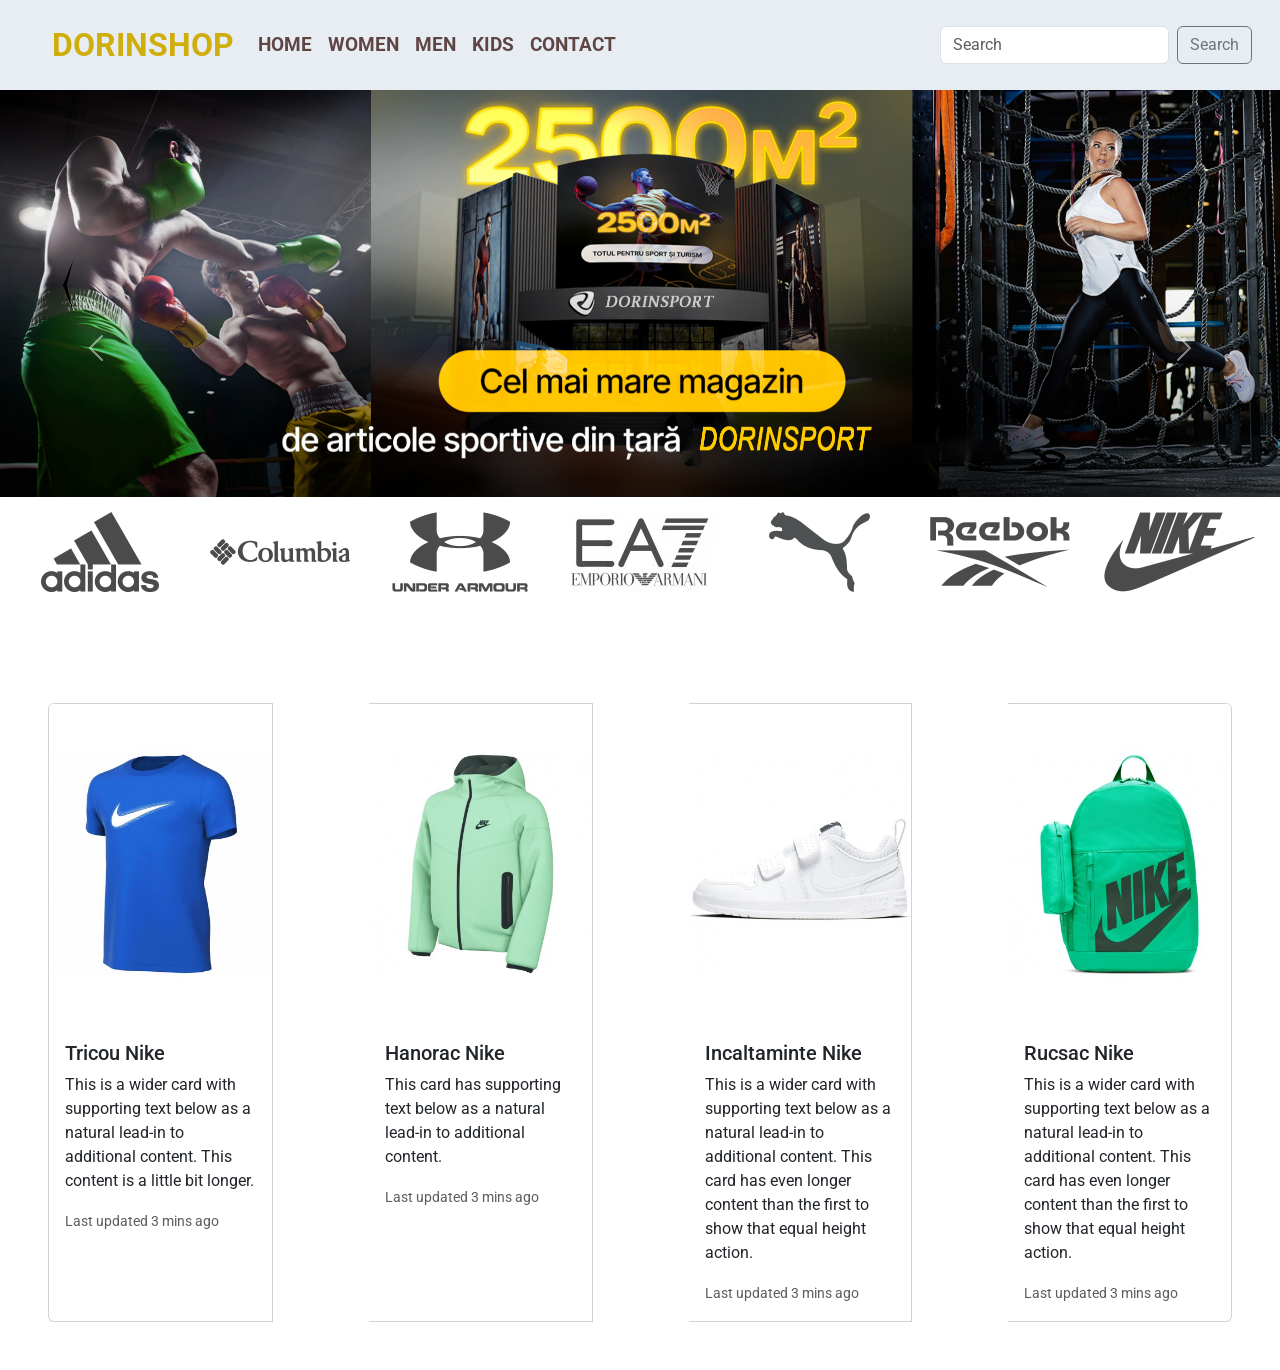
==== index.html @ 209cc2c8 "Adăugat site-ul meu" ====
<!DOCTYPE html>
<html lang="ro">
<head>
  <meta charset="UTF-8">
  <meta name="viewport" content="width=device-width, initial-scale=1.0">
  <title>SportShop</title>
  <link href="https://cdn.jsdelivr.net/npm/bootstrap@5.3.0-alpha1/dist/css/bootstrap.min.css" rel="stylesheet">
  <link href="https://fonts.googleapis.com/css2?family=Roboto:wght@400;500;700&display=swap" rel="stylesheet">
  <link rel="stylesheet" href="index.css">
</head>
<body>
  <header>

    <nav class="navbar navbar-expand-lg bg-body-tertiary bg-black p-3">
      <div class="container-fluid">
      
        <a class="navbar-brand ms-4" href="#">DORINSHOP</a>
        <button class="navbar-toggler" type="button" data-bs-toggle="collapse" data-bs-target="#navbarSupportedContent" aria-controls="navbarSupportedContent" aria-expanded="false" aria-label="Toggle navigation">
          <span class="navbar-toggler-icon"></span>
        </button>
        <div class="collapse navbar-collapse " id="navbarSupportedContent">
          <ul class="navbar-nav me-auto mb-2 mb-lg-0">
            <li class="nav-item">
              <a class="nav-link active" aria-current="page" href="#">HOME</a>
            </li>
            <li class="nav-item ">
              <a class="nav-link" href="#">WOMEN</a>
            </li>
            
            <li class="nav-item">
              <a class="nav-link" href="#">MEN</a>
            </li>
            <li class="nav-item">
              <a class="nav-link" href="#">KIDS</a>
            </li>
            <li class="nav-item ">
              <a class="nav-link" href="#">CONTACT</a>
            </li>
          </ul>
          <form class="d-flex" role="search">
            <input class="form-control me-2" type="search" placeholder="Search" aria-label="Search">
            <button class="btn btn-outline-secondary" type="submit">Search</button>
          </form>
        </div>
      </div>
    </nav>

  </header>

  <main>

    <div id="carouselExample" class="carousel slide">
      <div class="carousel-inner">
        <div class="carousel-item active">
          <img src="Mainphoto1.png" class="d-block w-100" alt="...">
          
        </div>
        <a href="#" class="btn btn-primary">CUMPARA</a>
        <div class="carousel-item">
          <img src="Mainphoto2.png" class="d-block w-100" alt="...">
        </div>
        <div class="carousel-item">
          <img src="Mainphoto3.png" class="d-block w-100" alt="...">
        </div>
      </div>
      <button class="carousel-control-prev" type="button" data-bs-target="#carouselExample" data-bs-slide="prev">
        <span class="carousel-control-prev-icon" aria-hidden="true"></span>
        <span class="visually-hidden">Previous</span>
      </button>
      <button class="carousel-control-next" type="button" data-bs-target="#carouselExample" data-bs-slide="next">
        <span class="carousel-control-next-icon" aria-hidden="true"></span>
        <span class="visually-hidden">Next</span>
      </button>

      <div class="brand-bar">
        <img src="IMGbrand/logo-adidas.png" alt="Adidas">
        <img src="IMGbrand/logo-columbia.png" alt="Columbia">
        <img src="IMGbrand/under armour-170x80.webp" alt="Under Armour">
        <img src="IMGbrand/logo-ea7.png" alt="EA7">
        <img src="IMGbrand/logo-puma.png" alt="PUMA">
        <img src="IMGbrand/logo-reebok.png" alt="Reebok">
        <img src="IMGbrand/logo-NIKE.png" alt="NIKE">
    </div>
    </div>

  </main>
  
  <section>

    <div class="card-group mt-5">
      <div class="card  m-5">
        <img src="CardPhoto/Photo1.jpg" class="card-img-top" alt="...">
        <div class="card-body">
          <h5 class="card-title">Tricou Nike</h5>
          <p class="card-text">This is a wider card with supporting text below as a natural lead-in to additional content. This content is a little bit longer.</p>
          <p class="card-text"><small class="text-body-secondary">Last updated 3 mins ago</small></p>
        </div>
      </div>
      <div class="card m-5">
        <img src="CardPhoto/photo2.jpg" class="card-img-top" alt="...">
        <div class="card-body">
          <h5 class="card-title">Hanorac Nike</h5>
          <p class="card-text">This card has supporting text below as a natural lead-in to additional content.</p>
          <p class="card-text"><small class="text-body-secondary">Last updated 3 mins ago</small></p>
        </div>
      </div>
      <div class="card m-5">
        <img src="CardPhoto/photo3.jpg" class="card-img-top" alt="...">
        <div class="card-body">
          <h5 class="card-title">Incaltaminte Nike</h5>
          <p class="card-text">This is a wider card with supporting text below as a natural lead-in to additional content. This card has even longer content than the first to show that equal height action.</p>
          <p class="card-text"><small class="text-body-secondary">Last updated 3 mins ago</small></p>
        </div>
      </div>
      <div class="card m-5">
        <img src="CardPhoto/photo4.jpg" class="card-img-top" alt="...">
        <div class="card-body">
          <h5 class="card-title">Rucsac Nike</h5>
          <p class="card-text">This is a wider card with supporting text below as a natural lead-in to additional content. This card has even longer content than the first to show that equal height action.</p>
          <p class="card-text"><small class="text-body-secondary">Last updated 3 mins ago</small></p>
        </div>
      </div>
    </div>

  </section>

  <footer>

  </footer>

  <script src="https://cdn.jsdelivr.net/npm/bootstrap@5.3.0-alpha1/dist/js/bootstrap.bundle.min.js"></script>
</body>
</html>
---- index.css ----
body {
    font-family: 'Roboto';
   
}

.bg-black {
    background-color: #e8edf3 !important;
    
    
}

.navbar-brand {
    color: #cfae0c !important; 
    font-size: xx-large;
    font-weight: bolder;
}

.nav-link {
    color: rgb(96, 69, 69) !important;
    font-weight: bolder;
    font-size: larger;
}

.nav-link:hover {
    color: #00bfff !important;
}
.brand-bar {
    display: flex;
    align-items: center;
    justify-content: space-around;
    background-color: #fff;
    padding: 15px 10px;
    width: 100%;
    
}

.brand-bar img {
    max-width: 200px; 
    opacity: 0.7; 
}


.brand-bar img:hover {
    opacity: 1; 
}
@media (max-width: 768px) {
    .brand-bar {
      width: 100%;
      padding: 5px; /* Reducem padding-ul pentru ecranele mici */
      text-align: center; /* Centram textul pe telefoane */
    }
    .brand-bar img {
        max-width: 60px; 
        opacity: 0.7; 
    }
  }
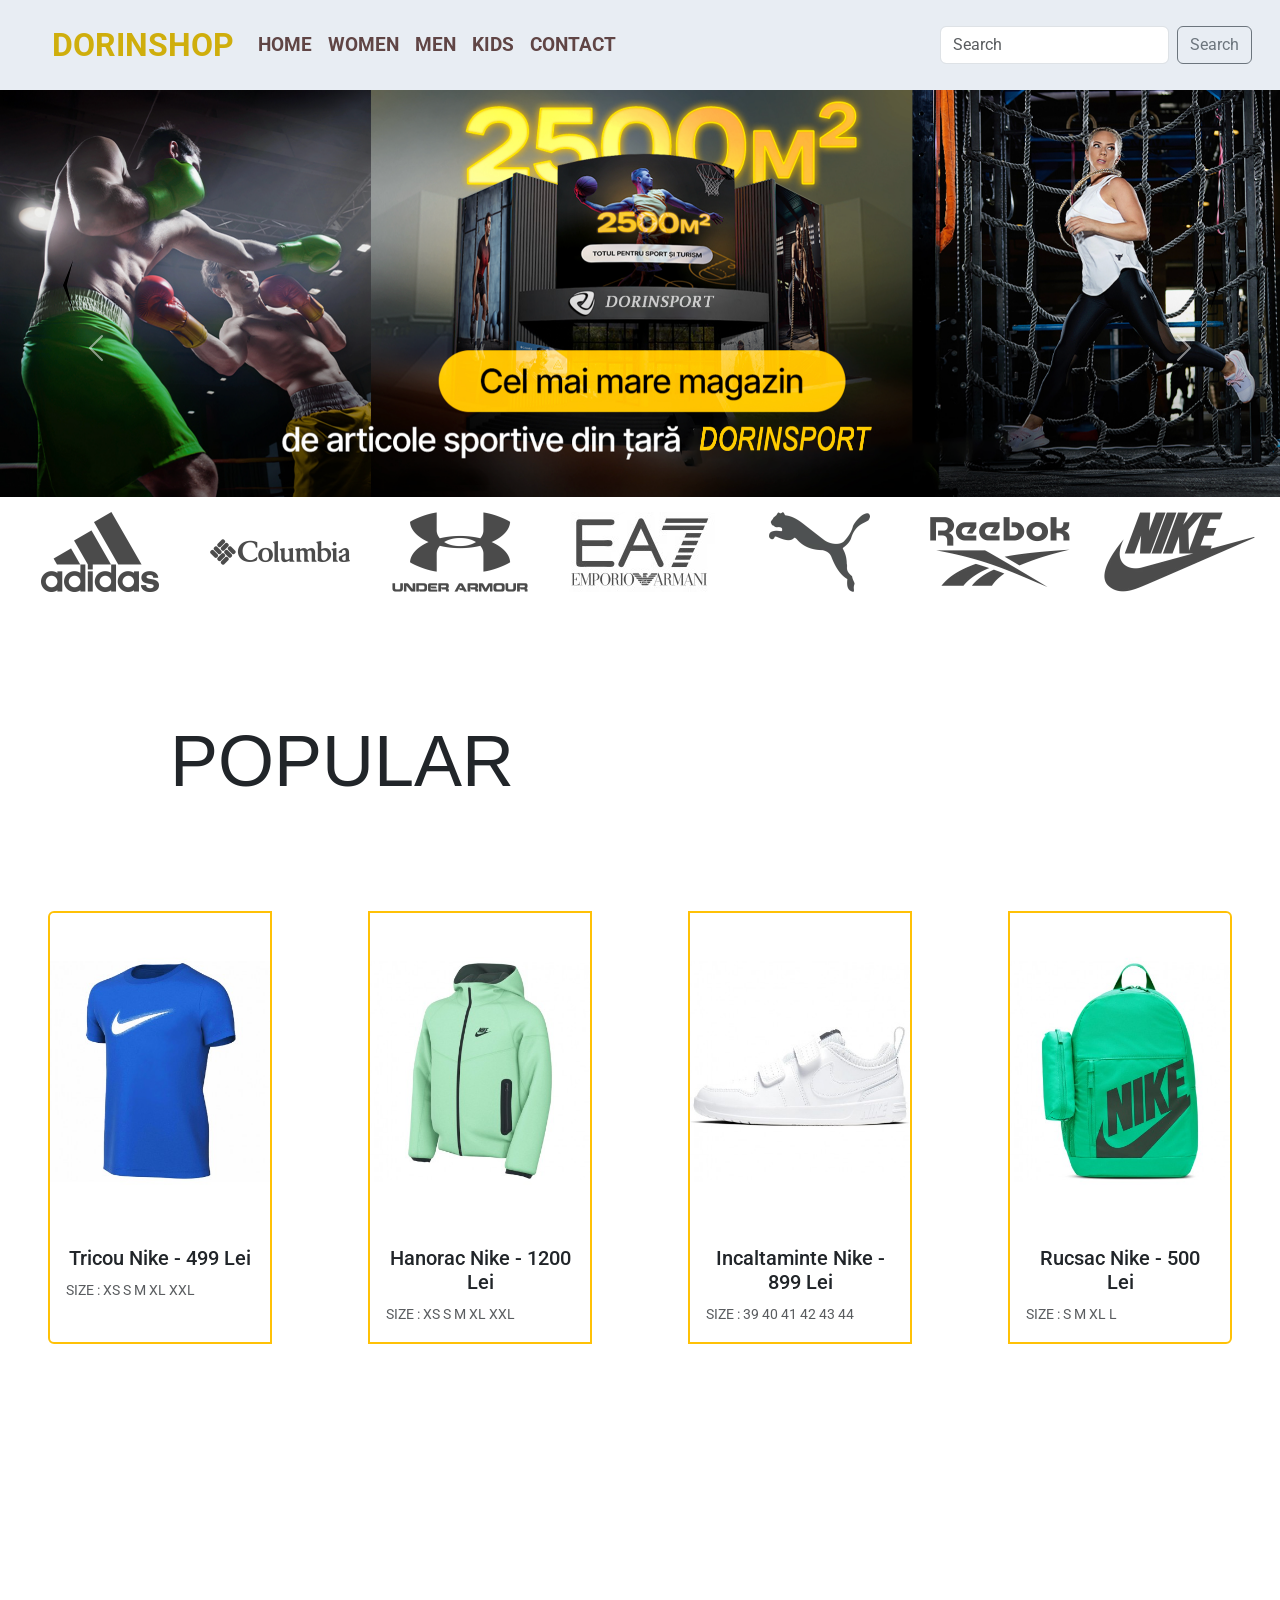
==== commit d0b54a54: "SectionChange" ====
--- a/index.html
+++ b/index.html
@@ -86,38 +86,34 @@
   </main>
   
   <section>
-
-    <div class="card-group mt-5">
-      <div class="card  m-5">
+ <p class="popular">POPULAR</p>
+    <div class="card-group  mt-5">
+      <div class="card border border-warning border border-2  m-5">
         <img src="CardPhoto/Photo1.jpg" class="card-img-top" alt="...">
         <div class="card-body">
-          <h5 class="card-title">Tricou Nike</h5>
-          <p class="card-text">This is a wider card with supporting text below as a natural lead-in to additional content. This content is a little bit longer.</p>
-          <p class="card-text"><small class="text-body-secondary">Last updated 3 mins ago</small></p>
+          <h5 class="card-title text-center">Tricou Nike - 499 Lei</h5>
+          <p class="card-text "><small class="text-body-secondary"> SIZE : XS S M XL  XXL </small></p>
         </div>
       </div>
-      <div class="card m-5">
+      <div class="card border border-warning border border-2  m-5">
         <img src="CardPhoto/photo2.jpg" class="card-img-top" alt="...">
         <div class="card-body">
-          <h5 class="card-title">Hanorac Nike</h5>
-          <p class="card-text">This card has supporting text below as a natural lead-in to additional content.</p>
-          <p class="card-text"><small class="text-body-secondary">Last updated 3 mins ago</small></p>
+          <h5 class="card-title text-center ">Hanorac Nike - 1200 Lei</h5>
+          <p class="card-text"><small class="text-body-secondary">SIZE : XS S M XL  XXL</small></p>
         </div>
       </div>
-      <div class="card m-5">
+      <div class="card border border-warning border border-2 m-5">
         <img src="CardPhoto/photo3.jpg" class="card-img-top" alt="...">
         <div class="card-body">
-          <h5 class="card-title">Incaltaminte Nike</h5>
-          <p class="card-text">This is a wider card with supporting text below as a natural lead-in to additional content. This card has even longer content than the first to show that equal height action.</p>
-          <p class="card-text"><small class="text-body-secondary">Last updated 3 mins ago</small></p>
+          <h5 class="card-title text-center">Incaltaminte Nike - 899 Lei</h5>
+          <p class="card-text"><small class="text-body-secondary">SIZE : 39 40 41 42 43 44</small></p>
         </div>
       </div>
-      <div class="card m-5">
+      <div class="card border border-warning border border-2 m-5">
         <img src="CardPhoto/photo4.jpg" class="card-img-top" alt="...">
         <div class="card-body">
-          <h5 class="card-title">Rucsac Nike</h5>
-          <p class="card-text">This is a wider card with supporting text below as a natural lead-in to additional content. This card has even longer content than the first to show that equal height action.</p>
-          <p class="card-text"><small class="text-body-secondary">Last updated 3 mins ago</small></p>
+          <h5 class="card-title text-center">Rucsac Nike - 500 Lei</h5>
+          <p class="card-text"><small class="text-body-secondary">SIZE :  S M XL  L</small></p>
         </div>
       </div>
     </div>
--- a/index.css
+++ b/index.css
@@ -1,6 +1,7 @@
 body {
     font-family: 'Roboto';
-   
+    height: 300vh; 
+    overflow-y: scroll;
 }
 
 .bg-black {
@@ -53,4 +54,14 @@
         max-width: 60px; 
         opacity: 0.7; 
     }
-  }
+    .card-group{
+        display: flex;
+        flex-direction: column;
+    }
+}
+.popular{
+    font-size: 72px;
+    font-family: 'Gill Sans', 'Gill Sans MT', Calibri, 'Trebuchet MS', sans-serif;
+    margin-left: 170px;
+    margin-top: 100px;
+  }
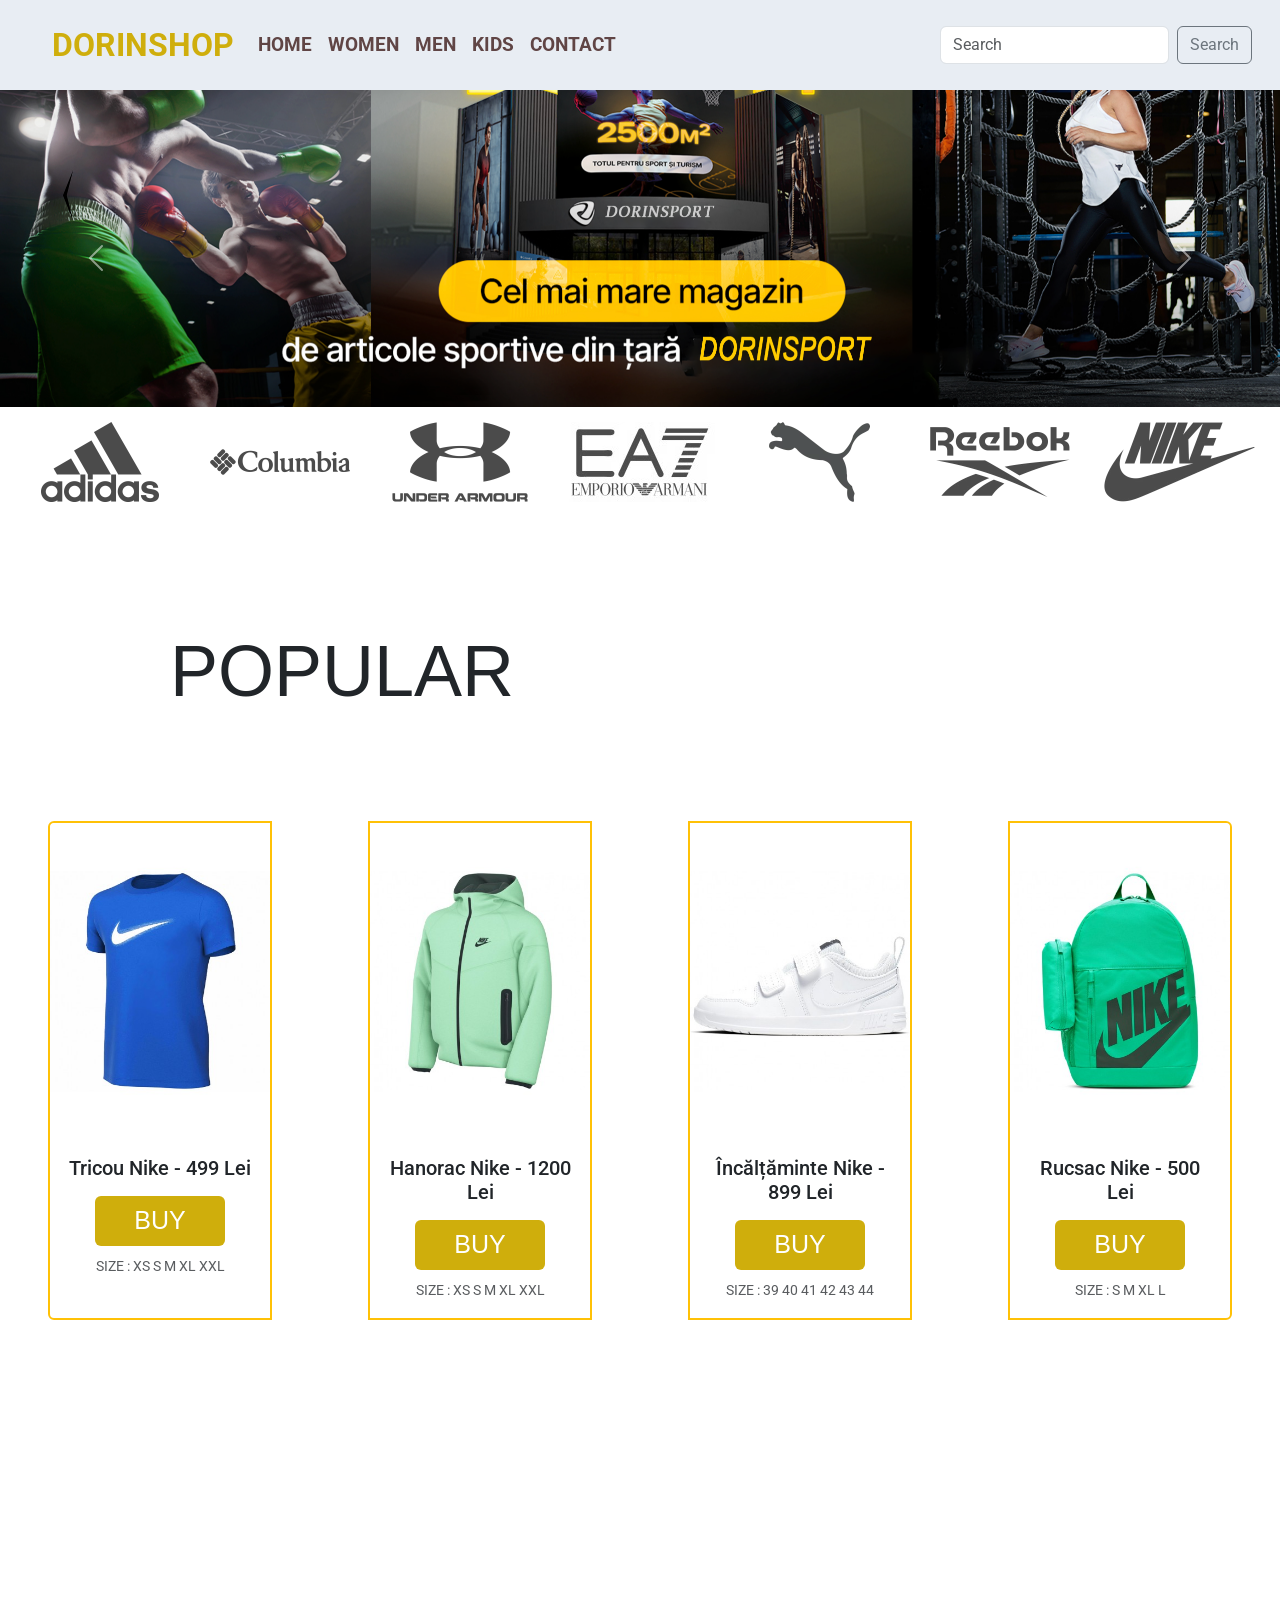
==== commit 752c4bbe: "popupUpdate" ====
--- a/index.html
+++ b/index.html
@@ -3,7 +3,7 @@
 <head>
   <meta charset="UTF-8">
   <meta name="viewport" content="width=device-width, initial-scale=1.0">
-  <title>SportShop</title>
+  <title>DORINSHOP</title>
   <link href="https://cdn.jsdelivr.net/npm/bootstrap@5.3.0-alpha1/dist/css/bootstrap.min.css" rel="stylesheet">
   <link href="https://fonts.googleapis.com/css2?family=Roboto:wght@400;500;700&display=swap" rel="stylesheet">
   <link rel="stylesheet" href="index.css">
@@ -11,7 +11,7 @@
 <body>
   <header>
 
-    <nav class="navbar navbar-expand-lg bg-body-tertiary bg-black p-3">
+    <nav class="navbar navbar-expand-lg bg-body-tertiary bg-black position-fixed w-100 z-2 p-3">
       <div class="container-fluid">
       
         <a class="navbar-brand ms-4" href="#">DORINSHOP</a>
@@ -49,8 +49,8 @@
 
   <main>
 
-    <div id="carouselExample" class="carousel slide">
-      <div class="carousel-inner">
+    <div id="carouselExample" class="carousel slide mt ">
+      <div class="carousel-inner  ">
         <div class="carousel-item active">
           <img src="Mainphoto1.png" class="d-block w-100" alt="...">
           
@@ -63,7 +63,7 @@
           <img src="Mainphoto3.png" class="d-block w-100" alt="...">
         </div>
       </div>
-      <button class="carousel-control-prev" type="button" data-bs-target="#carouselExample" data-bs-slide="prev">
+      <button class="carousel-control-prev z-1" type="button" data-bs-target="#carouselExample" data-bs-slide="prev">
         <span class="carousel-control-prev-icon" aria-hidden="true"></span>
         <span class="visually-hidden">Previous</span>
       </button>
@@ -86,44 +86,50 @@
   </main>
   
   <section>
- <p class="popular">POPULAR</p>
-    <div class="card-group  mt-5">
-      <div class="card border border-warning border border-2  m-5">
+    <p class="popular">POPULAR</p>
+    <div class="card-group mt-5">
+      <div class="card border border-warning border-2 m-5">
         <img src="CardPhoto/Photo1.jpg" class="card-img-top" alt="...">
-        <div class="card-body">
-          <h5 class="card-title text-center">Tricou Nike - 499 Lei</h5>
-          <p class="card-text "><small class="text-body-secondary"> SIZE : XS S M XL  XXL </small></p>
+        <div class="card-body text-center">
+          <h5 class="card-title">Tricou Nike - 499 Lei</h5>
+          <button type="button" class="btn btn-warning my-2">BUY</button>
+          <p class="card-text"><small class="text-body-secondary">SIZE : XS S M XL XXL</small></p>
         </div>
       </div>
-      <div class="card border border-warning border border-2  m-5">
+      <div class="card border border-warning border-2 m-5">
         <img src="CardPhoto/photo2.jpg" class="card-img-top" alt="...">
-        <div class="card-body">
-          <h5 class="card-title text-center ">Hanorac Nike - 1200 Lei</h5>
-          <p class="card-text"><small class="text-body-secondary">SIZE : XS S M XL  XXL</small></p>
+        <div class="card-body text-center">
+          <h5 class="card-title">Hanorac Nike - 1200 Lei</h5>
+          <button type="button" class="btn btn-warning my-2">BUY</button>
+          <p class="card-text"><small class="text-body-secondary">SIZE : XS S M XL XXL</small></p>
         </div>
       </div>
-      <div class="card border border-warning border border-2 m-5">
+      <div class="card border border-warning border-2 m-5">
         <img src="CardPhoto/photo3.jpg" class="card-img-top" alt="...">
-        <div class="card-body">
-          <h5 class="card-title text-center">Incaltaminte Nike - 899 Lei</h5>
+        <div class="card-body text-center">
+          <h5 class="card-title">Încălțăminte Nike - 899 Lei</h5>
+          <button type="button" class="btn btn-warning my-2">BUY</button>
           <p class="card-text"><small class="text-body-secondary">SIZE : 39 40 41 42 43 44</small></p>
         </div>
       </div>
-      <div class="card border border-warning border border-2 m-5">
+      <div class="card border border-warning border-2 m-5">
         <img src="CardPhoto/photo4.jpg" class="card-img-top" alt="...">
-        <div class="card-body">
-          <h5 class="card-title text-center">Rucsac Nike - 500 Lei</h5>
-          <p class="card-text"><small class="text-body-secondary">SIZE :  S M XL  L</small></p>
+        <div class="card-body text-center">
+          <h5 class="card-title">Rucsac Nike - 500 Lei</h5>
+          <button type="button" class="btn btn-warning my-2">BUY</button>
+          <p class="card-text"><small class="text-body-secondary">SIZE : S M XL L</small></p>
         </div>
       </div>
     </div>
+    <div class="popup"></div>
+    <div class="overlay"></div>
 
   </section>
 
   <footer>
 
   </footer>
-
+  <script src="index.js"></script>
   <script src="https://cdn.jsdelivr.net/npm/bootstrap@5.3.0-alpha1/dist/js/bootstrap.bundle.min.js"></script>
 </body>
 </html>
--- a/index.css
+++ b/index.css
@@ -47,8 +47,8 @@
 @media (max-width: 768px) {
     .brand-bar {
       width: 100%;
-      padding: 5px; /* Reducem padding-ul pentru ecranele mici */
-      text-align: center; /* Centram textul pe telefoane */
+      padding: 5px; 
+      text-align: center; 
     }
     .brand-bar img {
         max-width: 60px; 
@@ -64,4 +64,41 @@
     font-family: 'Gill Sans', 'Gill Sans MT', Calibri, 'Trebuchet MS', sans-serif;
     margin-left: 170px;
     margin-top: 100px;
+  }
+.btn-warning{
+    border: #7f6d12;
+    background-color: #cfae0c;
+    color: #fff;
+    width: 130px;
+    height: 50px;
+    font-size: 25px;
+    font-family: 'Gill Sans', 'Gill Sans MT', Calibri, 'Trebuchet MS', sans-serif;
+  }
+  .popup{
+    position: fixed;
+    width: 500px;
+    height: 500px;
+    background-color: #ffffff;
+    left: calc(50% - 260px);
+    top: calc(50% - 200px);
+    z-index: 10;
+    display: none;
+  }
+  .overlay{
+    position: fixed;
+    background-color: rgba(0, 0, 0, 0.85);
+    width: 100%;
+    height: 100%;
+    left: 0;
+    right: 0;
+    top: 0;
+    bottom: 0;
+    z-index: 9;
+    display: none;
+  }
+  .popup.active{
+    display: block;
+  }
+.popup.active + .overlay{
+    display: block;
   }
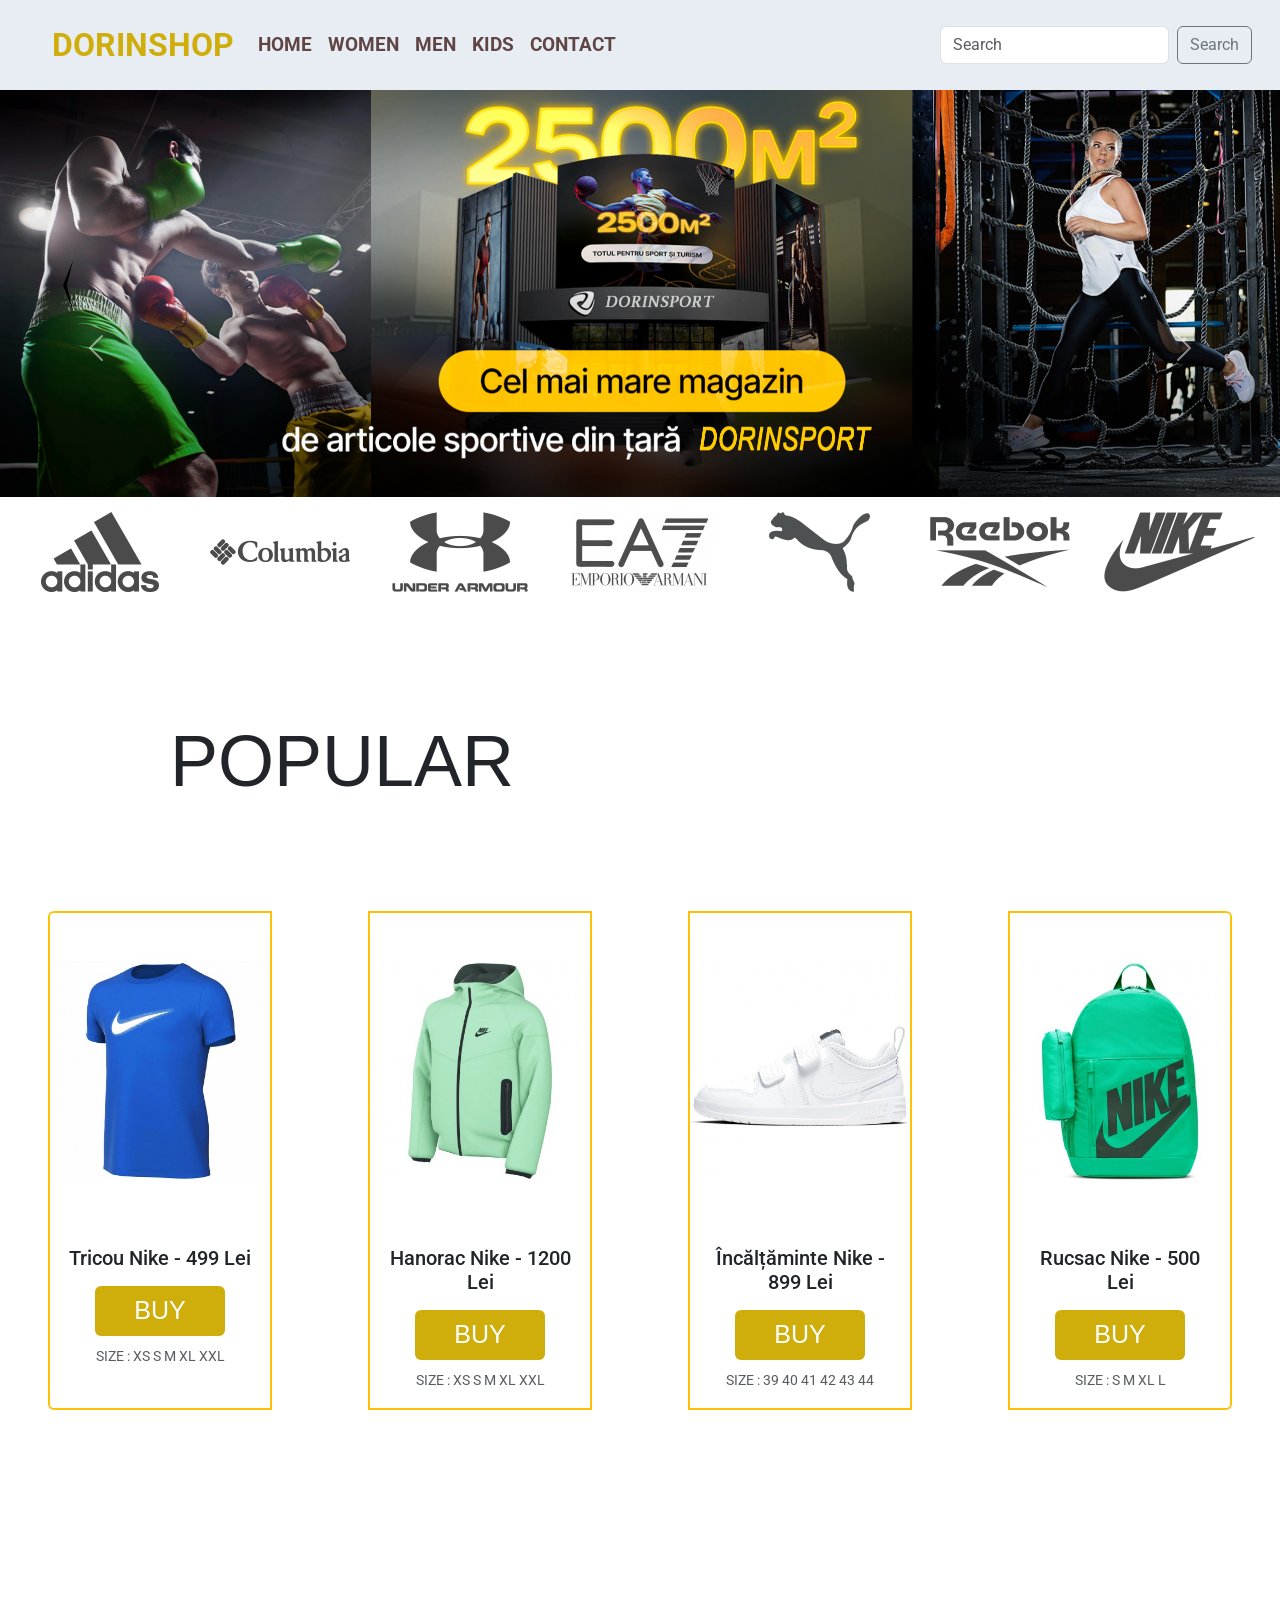
==== commit 9030b9c0: "navproblem" ====
--- a/index.html
+++ b/index.html
@@ -11,7 +11,7 @@
 <body>
   <header>
 
-    <nav class="navbar navbar-expand-lg bg-body-tertiary bg-black position-fixed w-100 z-2 p-3">
+    <nav class="navbar navbar-expand-lg bg-body-tertiary bg-black  w-100 z-2 p-3">
       <div class="container-fluid">
       
         <a class="navbar-brand ms-4" href="#">DORINSHOP</a>
@@ -88,7 +88,7 @@
   <section>
     <p class="popular">POPULAR</p>
     <div class="card-group mt-5">
-      <div class="card border border-warning border-2 m-5">
+      <div class=" card border border-warning border-2 m-5">
         <img src="CardPhoto/Photo1.jpg" class="card-img-top" alt="...">
         <div class="card-body text-center">
           <h5 class="card-title">Tricou Nike - 499 Lei</h5>
@@ -121,7 +121,18 @@
         </div>
       </div>
     </div>
-    <div class="popup"></div>
+    <div class="popup">
+      <h1>YOUR CART</h1>
+      <section class="cartitem1">
+
+      </section>
+      <section class="cartitem2">
+
+      </section>
+      <section class="cartitem3">
+
+      </section>
+    </div>
     <div class="overlay"></div>
 
   </section>
--- a/index.css
+++ b/index.css
@@ -58,7 +58,15 @@
         display: flex;
         flex-direction: column;
     }
-}
+    .popular{
+        font-size: 50px;
+        margin-left: 0px;
+        margin-top: 50px;
+      }
+    }
+
+
+
 .popular{
     font-size: 72px;
     font-family: 'Gill Sans', 'Gill Sans MT', Calibri, 'Trebuchet MS', sans-serif;
@@ -76,13 +84,18 @@
   }
   .popup{
     position: fixed;
-    width: 500px;
-    height: 500px;
+    width: 50%;
+    height: 70%;
     background-color: #ffffff;
-    left: calc(50% - 260px);
-    top: calc(50% - 200px);
+    left: calc(50% - 23%);
+    top: calc(50% - 30%);
     z-index: 10;
     display: none;
+    
+  }
+  .popup h1{
+    text-align: center;
+    margin-top: 1em;
   }
   .overlay{
     position: fixed;
@@ -101,4 +114,27 @@
   }
 .popup.active + .overlay{
     display: block;
-  }+  }
+.cartitem1{
+    display: flex;
+    margin-left: 30px;
+    border: solid black;
+    width: 80%;
+    height: 150px;
+}
+.cartitem2{
+    display: flex;
+    margin-left: 30px;
+    border: solid black;
+    width: 80%;
+    height: 20%;
+    margin-top: 10px;
+}
+.cartitem3{
+    display: flex;
+    margin-left: 30px;
+    border: solid black;
+    width: 80%;
+    height: 150px;
+    margin-top: 10px;
+}
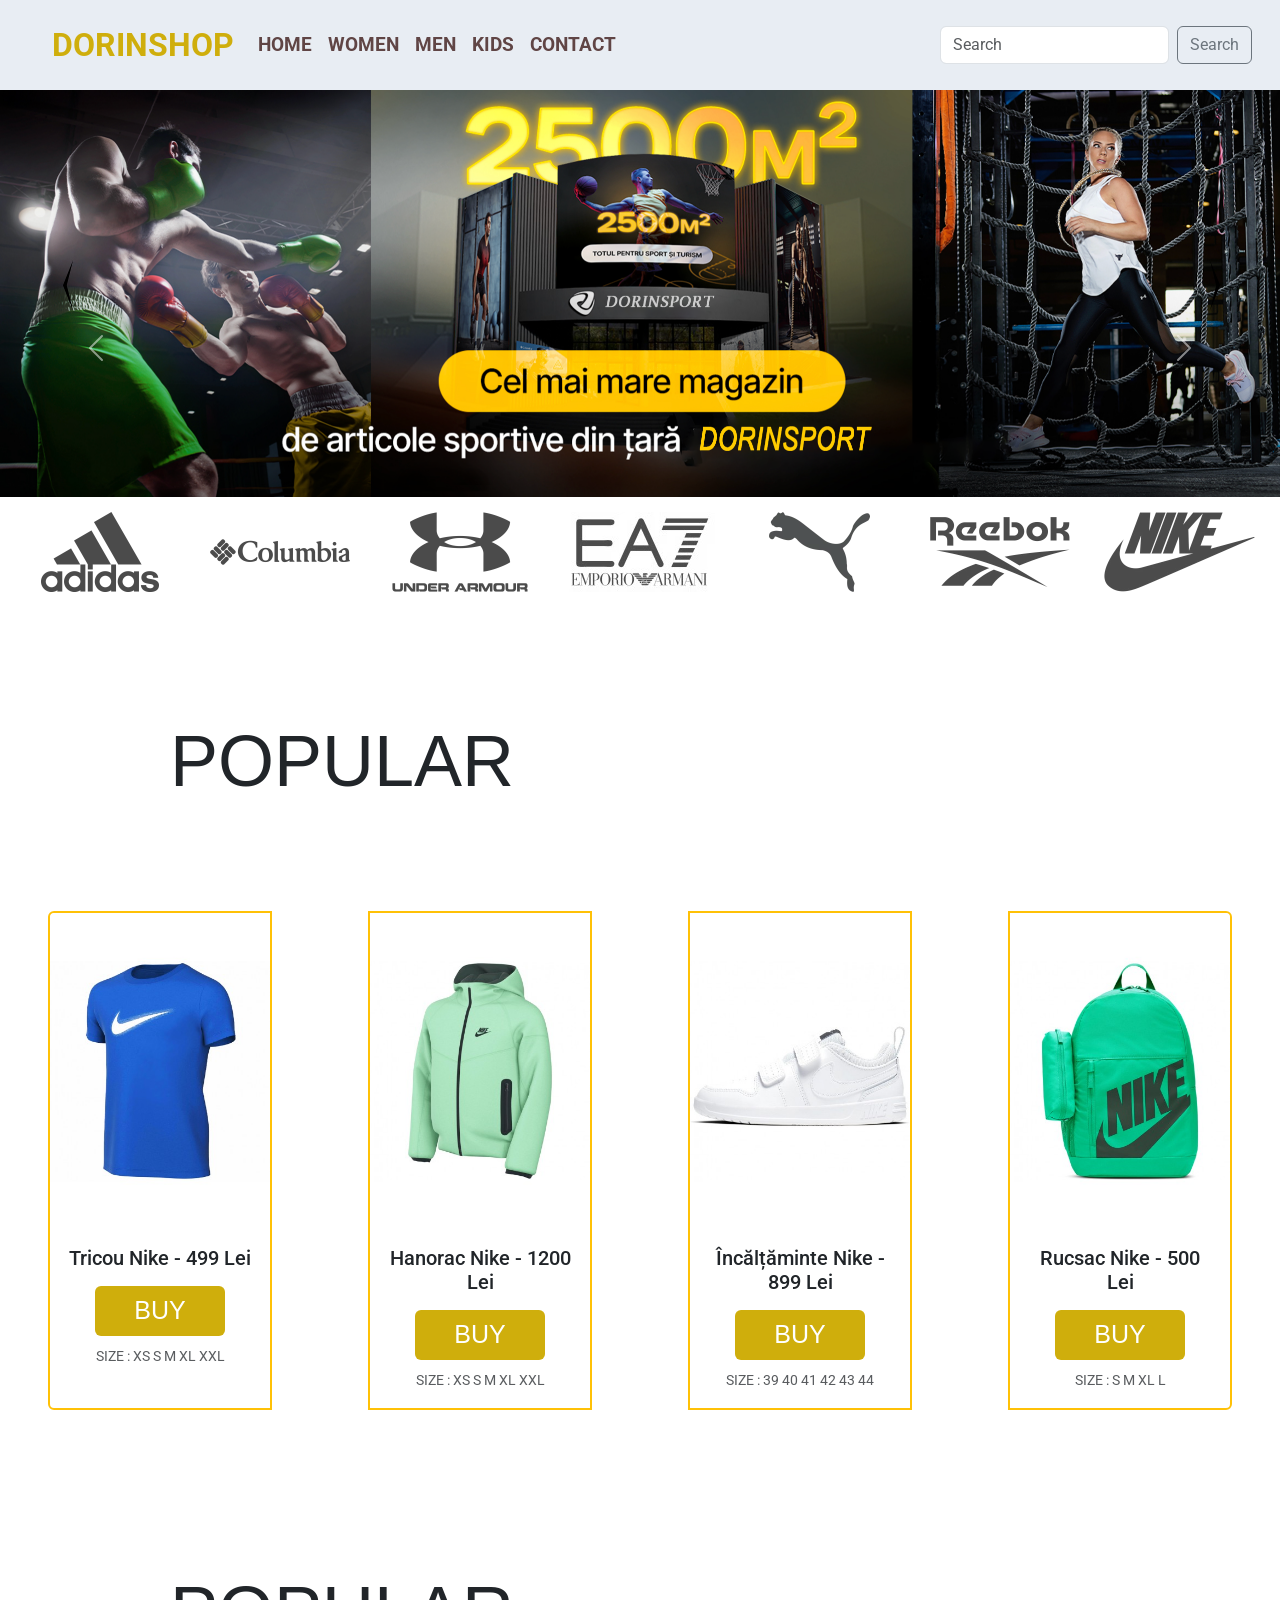
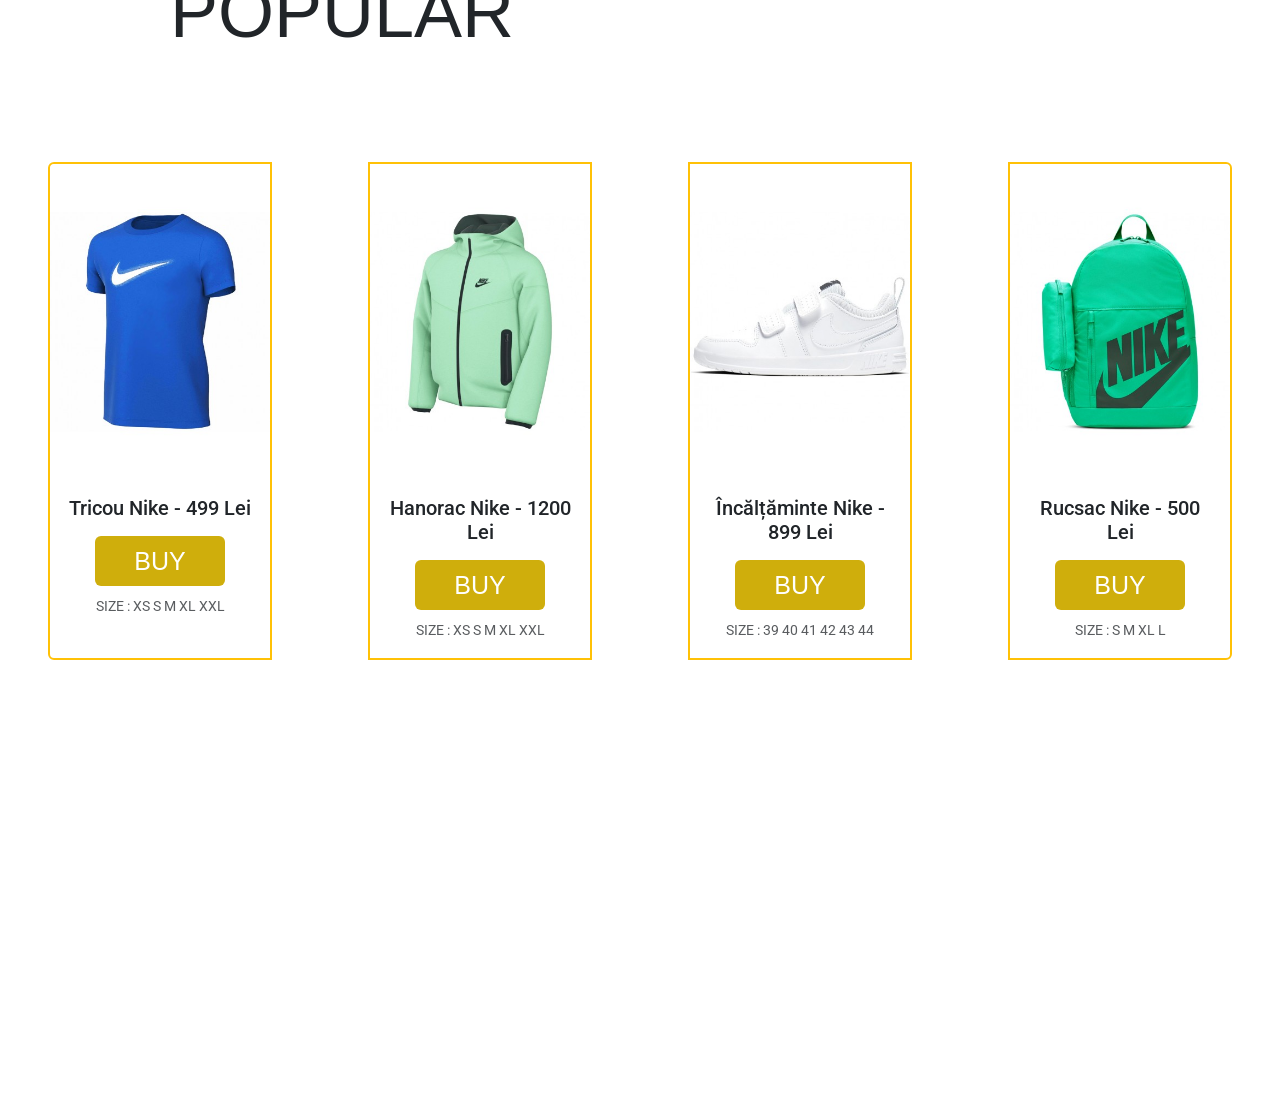
==== commit d60722c0: "newItem" ====
--- a/index.html
+++ b/index.html
@@ -121,6 +121,41 @@
         </div>
       </div>
     </div>
+    <p class="popular">POPULAR</p>
+    <div class="card-group mt-5">
+      <div class=" card border border-warning border-2 m-5">
+        <img src="CardPhoto/Photo1.jpg" class="card-img-top" alt="...">
+        <div class="card-body text-center">
+          <h5 class="card-title">Tricou Nike - 499 Lei</h5>
+          <button type="button" class="btn btn-warning my-2">BUY</button>
+          <p class="card-text"><small class="text-body-secondary">SIZE : XS S M XL XXL</small></p>
+        </div>
+      </div>
+      <div class="card border border-warning border-2 m-5">
+        <img src="CardPhoto/photo2.jpg" class="card-img-top" alt="...">
+        <div class="card-body text-center">
+          <h5 class="card-title">Hanorac Nike - 1200 Lei</h5>
+          <button type="button" class="btn btn-warning my-2">BUY</button>
+          <p class="card-text"><small class="text-body-secondary">SIZE : XS S M XL XXL</small></p>
+        </div>
+      </div>
+      <div class="card border border-warning border-2 m-5">
+        <img src="CardPhoto/photo3.jpg" class="card-img-top" alt="...">
+        <div class="card-body text-center">
+          <h5 class="card-title">Încălțăminte Nike - 899 Lei</h5>
+          <button type="button" class="btn btn-warning my-2">BUY</button>
+          <p class="card-text"><small class="text-body-secondary">SIZE : 39 40 41 42 43 44</small></p>
+        </div>
+      </div>
+      <div class="card border border-warning border-2 m-5">
+        <img src="CardPhoto/photo4.jpg" class="card-img-top" alt="...">
+        <div class="card-body text-center">
+          <h5 class="card-title">Rucsac Nike - 500 Lei</h5>
+          <button type="button" class="btn btn-warning my-2">BUY</button>
+          <p class="card-text"><small class="text-body-secondary">SIZE : S M XL L</small></p>
+        </div>
+      </div>
+    </div>
     <div class="popup">
       <h1>YOUR CART</h1>
       <section class="cartitem1">
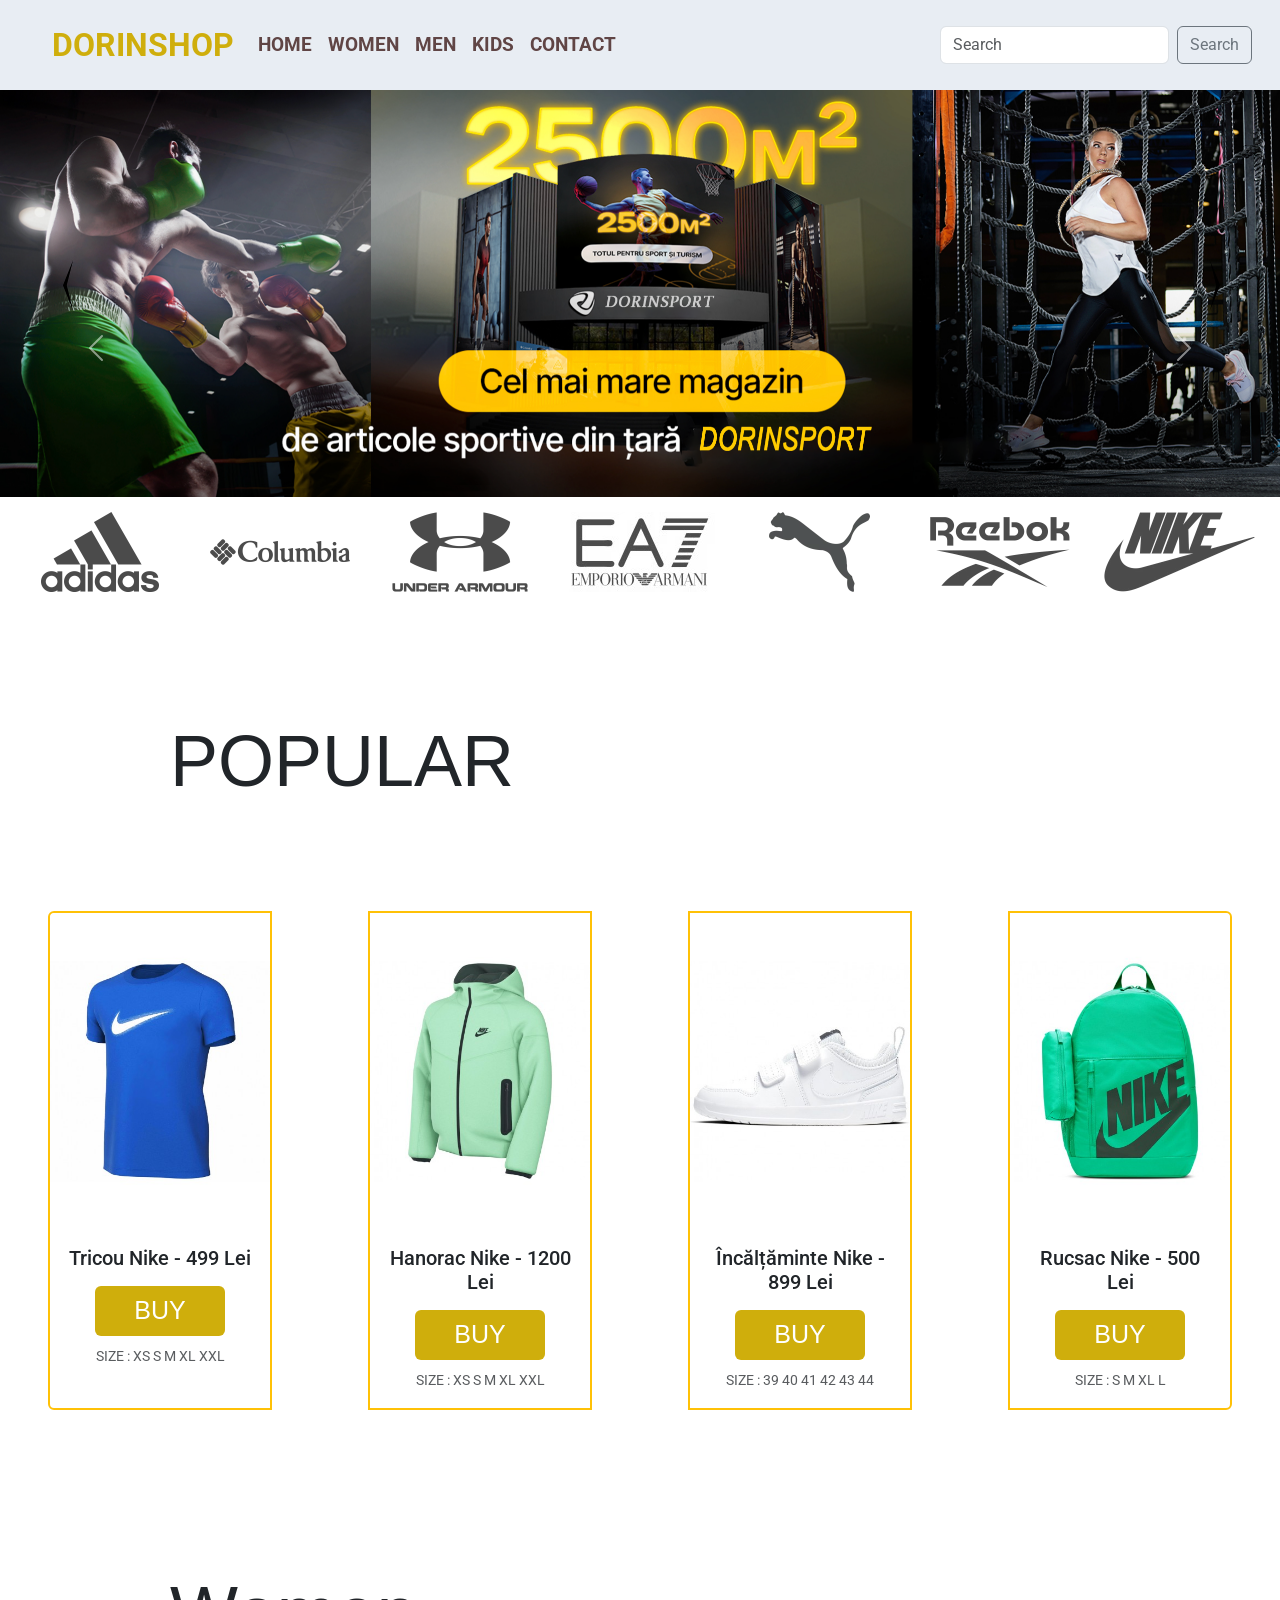
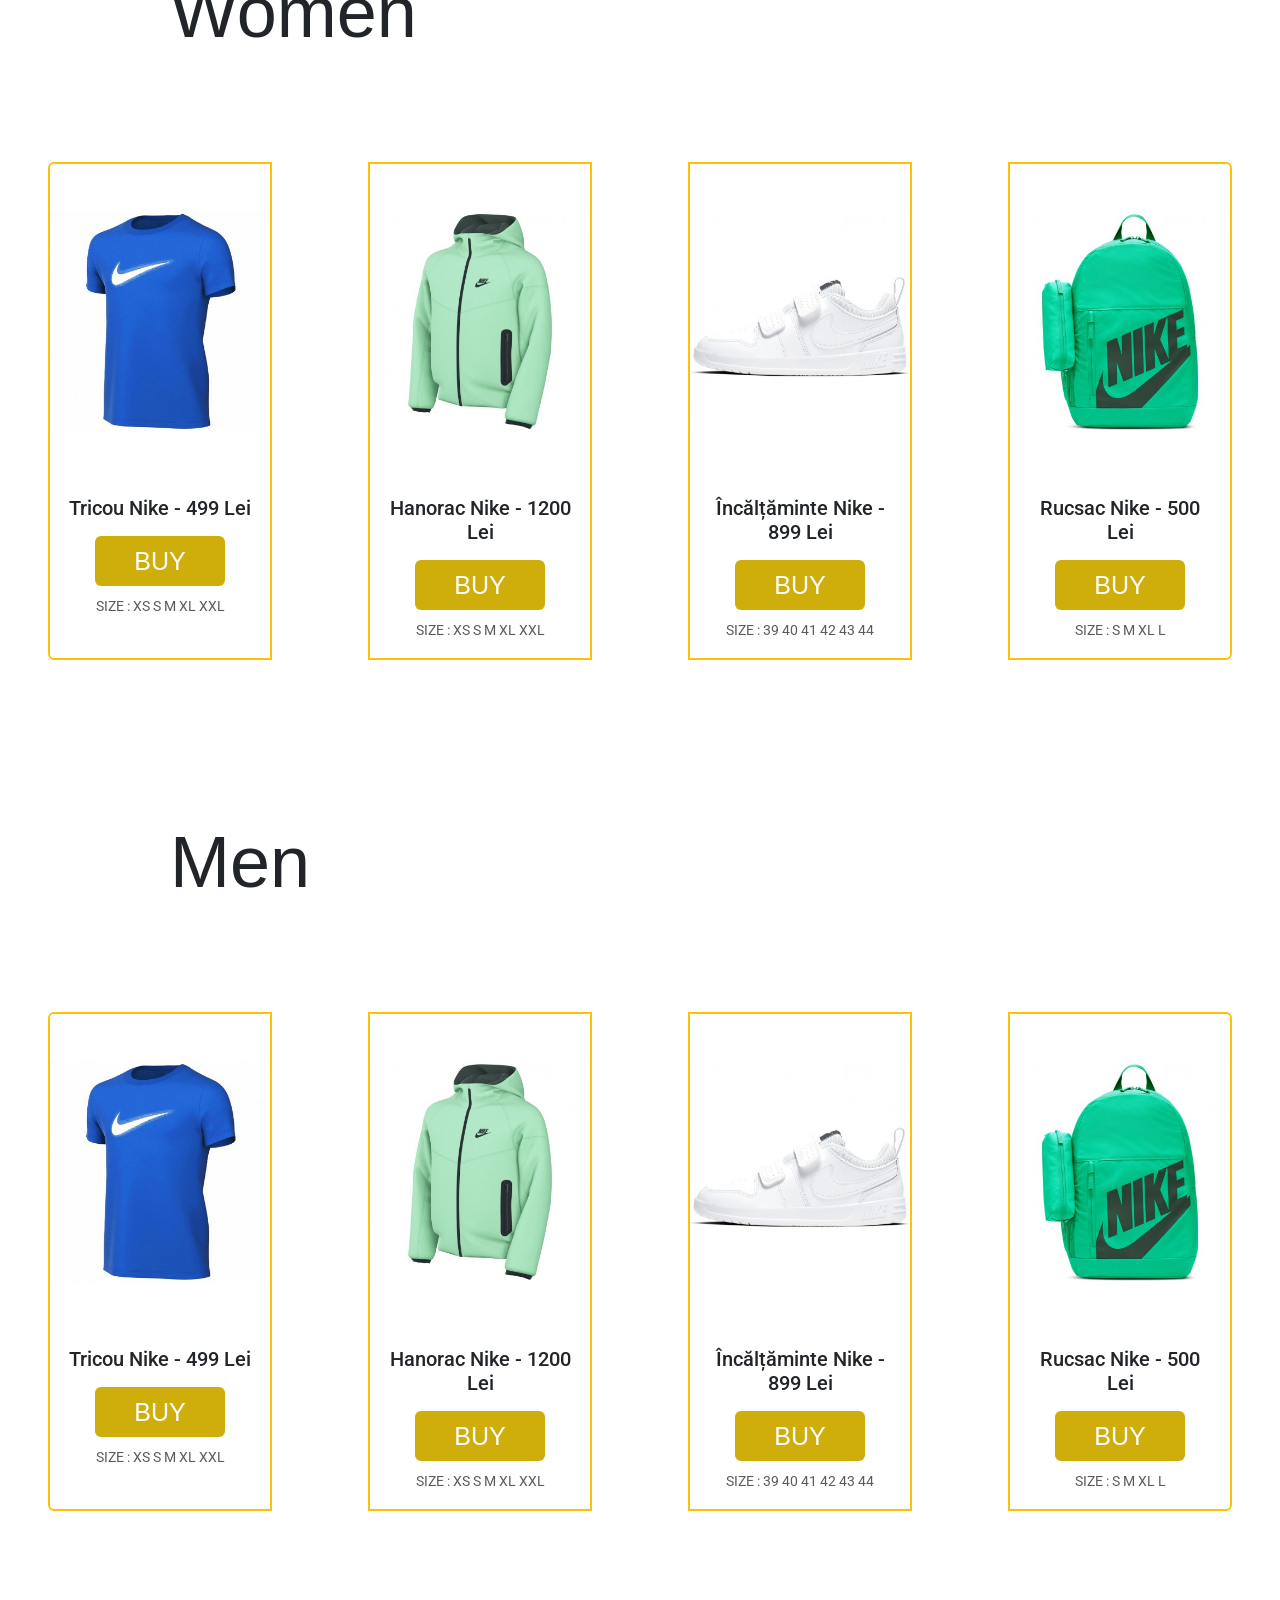
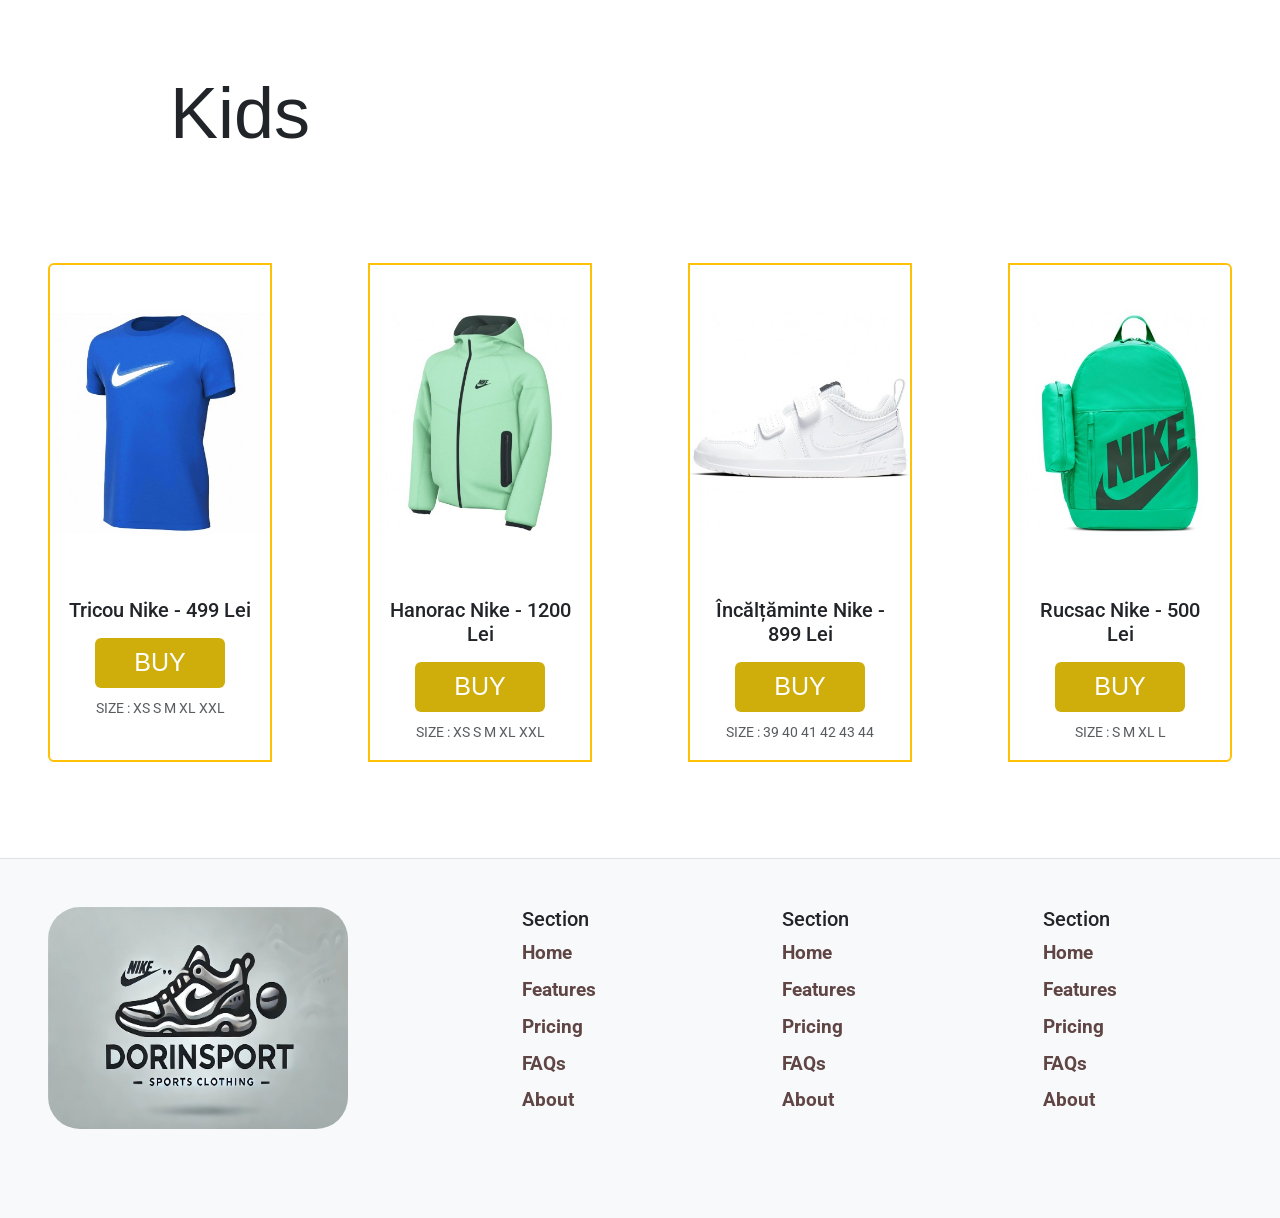
==== commit c3029ff5: "footerAdd" ====
--- a/index.html
+++ b/index.html
@@ -121,7 +121,7 @@
         </div>
       </div>
     </div>
-    <p class="popular">POPULAR</p>
+    <p class="popular ">Women</p>
     <div class="card-group mt-5">
       <div class=" card border border-warning border-2 m-5">
         <img src="CardPhoto/Photo1.jpg" class="card-img-top" alt="...">
@@ -156,6 +156,76 @@
         </div>
       </div>
     </div>
+    <p class="popular ">Men</p>
+    <div class="card-group mt-5">
+      <div class=" card border border-warning border-2 m-5">
+        <img src="CardPhoto/Photo1.jpg" class="card-img-top" alt="...">
+        <div class="card-body text-center">
+          <h5 class="card-title">Tricou Nike - 499 Lei</h5>
+          <button type="button" class="btn btn-warning my-2">BUY</button>
+          <p class="card-text"><small class="text-body-secondary">SIZE : XS S M XL XXL</small></p>
+        </div>
+      </div>
+      <div class="card border border-warning border-2 m-5">
+        <img src="CardPhoto/photo2.jpg" class="card-img-top" alt="...">
+        <div class="card-body text-center">
+          <h5 class="card-title">Hanorac Nike - 1200 Lei</h5>
+          <button type="button" class="btn btn-warning my-2">BUY</button>
+          <p class="card-text"><small class="text-body-secondary">SIZE : XS S M XL XXL</small></p>
+        </div>
+      </div>
+      <div class="card border border-warning border-2 m-5">
+        <img src="CardPhoto/photo3.jpg" class="card-img-top" alt="...">
+        <div class="card-body text-center">
+          <h5 class="card-title">Încălțăminte Nike - 899 Lei</h5>
+          <button type="button" class="btn btn-warning my-2">BUY</button>
+          <p class="card-text"><small class="text-body-secondary">SIZE : 39 40 41 42 43 44</small></p>
+        </div>
+      </div>
+      <div class="card border border-warning border-2 m-5">
+        <img src="CardPhoto/photo4.jpg" class="card-img-top" alt="...">
+        <div class="card-body text-center">
+          <h5 class="card-title">Rucsac Nike - 500 Lei</h5>
+          <button type="button" class="btn btn-warning my-2">BUY</button>
+          <p class="card-text"><small class="text-body-secondary">SIZE : S M XL L</small></p>
+        </div>
+      </div>
+    </div>
+    <p class="popular ">Kids</p>
+    <div class="card-group mt-5">
+      <div class=" card border border-warning border-2 m-5">
+        <img src="CardPhoto/Photo1.jpg" class="card-img-top" alt="...">
+        <div class="card-body text-center">
+          <h5 class="card-title">Tricou Nike - 499 Lei</h5>
+          <button type="button" class="btn btn-warning my-2">BUY</button>
+          <p class="card-text"><small class="text-body-secondary">SIZE : XS S M XL XXL</small></p>
+        </div>
+      </div>
+      <div class="card border border-warning border-2 m-5">
+        <img src="CardPhoto/photo2.jpg" class="card-img-top" alt="...">
+        <div class="card-body text-center">
+          <h5 class="card-title">Hanorac Nike - 1200 Lei</h5>
+          <button type="button" class="btn btn-warning my-2">BUY</button>
+          <p class="card-text"><small class="text-body-secondary">SIZE : XS S M XL XXL</small></p>
+        </div>
+      </div>
+      <div class="card border border-warning border-2 m-5">
+        <img src="CardPhoto/photo3.jpg" class="card-img-top" alt="...">
+        <div class="card-body text-center">
+          <h5 class="card-title">Încălțăminte Nike - 899 Lei</h5>
+          <button type="button" class="btn btn-warning my-2">BUY</button>
+          <p class="card-text"><small class="text-body-secondary">SIZE : 39 40 41 42 43 44</small></p>
+        </div>
+      </div>
+      <div class="card border border-warning border-2 m-5">
+        <img src="CardPhoto/photo4.jpg" class="card-img-top" alt="...">
+        <div class="card-body text-center">
+          <h5 class="card-title">Rucsac Nike - 500 Lei</h5>
+          <button type="button" class="btn btn-warning my-2">BUY</button>
+          <p class="card-text"><small class="text-body-secondary">SIZE : S M XL L</small></p>
+        </div>
+      </div>
+    </div>
     <div class="popup">
       <h1>YOUR CART</h1>
       <section class="cartitem1">
@@ -172,9 +242,61 @@
 
   </section>
 
-  <footer>
-
-  </footer>
+  
+ 
+    <footer class="footerr row row-cols-1 row-cols-sm-2 row-cols-md-5 py-5 my-5 border-top bg-light">
+      <div class="col mb-3">
+        <a href="footerimg/logo.jpg" class=" rounded m-5 align-items-center mb-3 link-body-emphasis text-decoration-none">
+          <img src="footerimg/logo.jpg" alt="Logo" width="300" height="222" class=" rounded-5  me-2">
+        </a>
+        
+    
+      </div>
+  
+      <div class="col mb-3">
+  
+      </div>
+  
+      <div class="col mb-3">
+        <h5>Section</h5>
+        <ul class="nav flex-column">
+          <li class="nav-item mb-2"><a href="#" class="nav-link p-0 text-body-secondary">Home</a></li>
+          <li class="nav-item mb-2"><a href="#" class="nav-link p-0 text-body-secondary">Features</a></li>
+          <li class="nav-item mb-2"><a href="#" class="nav-link p-0 text-body-secondary">Pricing</a></li>
+          <li class="nav-item mb-2"><a href="#" class="nav-link p-0 text-body-secondary">FAQs</a></li>
+          <li class="nav-item mb-2"><a href="#" class="nav-link p-0 text-body-secondary">About</a></li>
+        </ul>
+      </div>
+  
+      <div class="col mb-3">
+        <h5>Section</h5>
+        <ul class="nav flex-column">
+          <li class="nav-item mb-2"><a href="#" class="nav-link p-0 text-body-secondary">Home</a></li>
+          <li class="nav-item mb-2"><a href="#" class="nav-link p-0 text-body-secondary">Features</a></li>
+          <li class="nav-item mb-2"><a href="#" class="nav-link p-0 text-body-secondary">Pricing</a></li>
+          <li class="nav-item mb-2"><a href="#" class="nav-link p-0 text-body-secondary">FAQs</a></li>
+          <li class="nav-item mb-2"><a href="#" class="nav-link p-0 text-body-secondary">About</a></li>
+        </ul>
+      </div>
+  
+      <div class="col mb-3">
+        <h5>Section</h5>
+        <ul class="nav flex-column">
+          <li class="nav-item mb-2"><a href="#" class="nav-link p-0 text-body-secondary">Home</a></li>
+          <li class="nav-item mb-2"><a href="#" class="nav-link p-0 text-body-secondary">Features</a></li>
+          <li class="nav-item mb-2"><a href="#" class="nav-link p-0 text-body-secondary">Pricing</a></li>
+          <li class="nav-item mb-2"><a href="#" class="nav-link p-0 text-body-secondary">FAQs</a></li>
+          <li class="nav-item mb-2"><a href="#" class="nav-link p-0 text-body-secondary">About</a></li>
+        </ul>
+      </div>
+      <ul class="nav col-md-4 justify-content-end list-unstyled d-flex">
+        <li class="ms-3"><a class="text-body-secondary" href="#"><svg class="bi" width="24" height="24"><use xlink:href="#twitter"></use></svg></a></li>
+        <li class="ms-3"><a class="text-body-secondary" href="#"><svg class="bi" width="24" height="24"><use xlink:href="#instagram"></use></svg></a></li>
+        <li class="ms-3"><a class="text-body-secondary" href="#"><svg class="bi" width="24" height="24"><use xlink:href="#facebook"></use></svg></a></li>
+      </ul>
+    </footer>
+ 
+  
   <script src="index.js"></script>
   <script src="https://cdn.jsdelivr.net/npm/bootstrap@5.3.0-alpha1/dist/js/bootstrap.bundle.min.js"></script>
 </body>
--- a/index.css
+++ b/index.css
@@ -40,7 +40,12 @@
     opacity: 0.7; 
 }
 
-
+.popular{
+  font-size: 72px;
+  font-family: 'Gill Sans', 'Gill Sans MT', Calibri, 'Trebuchet MS', sans-serif;
+  margin-left: 170px;
+  margin-top: 100px;
+}
 .brand-bar img:hover {
     opacity: 1; 
 }
@@ -60,19 +65,14 @@
     }
     .popular{
         font-size: 50px;
-        margin-left: 0px;
+        margin-left: 10px;
         margin-top: 50px;
-      }
-    }
+      }}
+      
 
 
 
-.popular{
-    font-size: 72px;
-    font-family: 'Gill Sans', 'Gill Sans MT', Calibri, 'Trebuchet MS', sans-serif;
-    margin-left: 170px;
-    margin-top: 100px;
-  }
+
 .btn-warning{
     border: #7f6d12;
     background-color: #cfae0c;
@@ -137,4 +137,4 @@
     width: 80%;
     height: 150px;
     margin-top: 10px;
-}+}
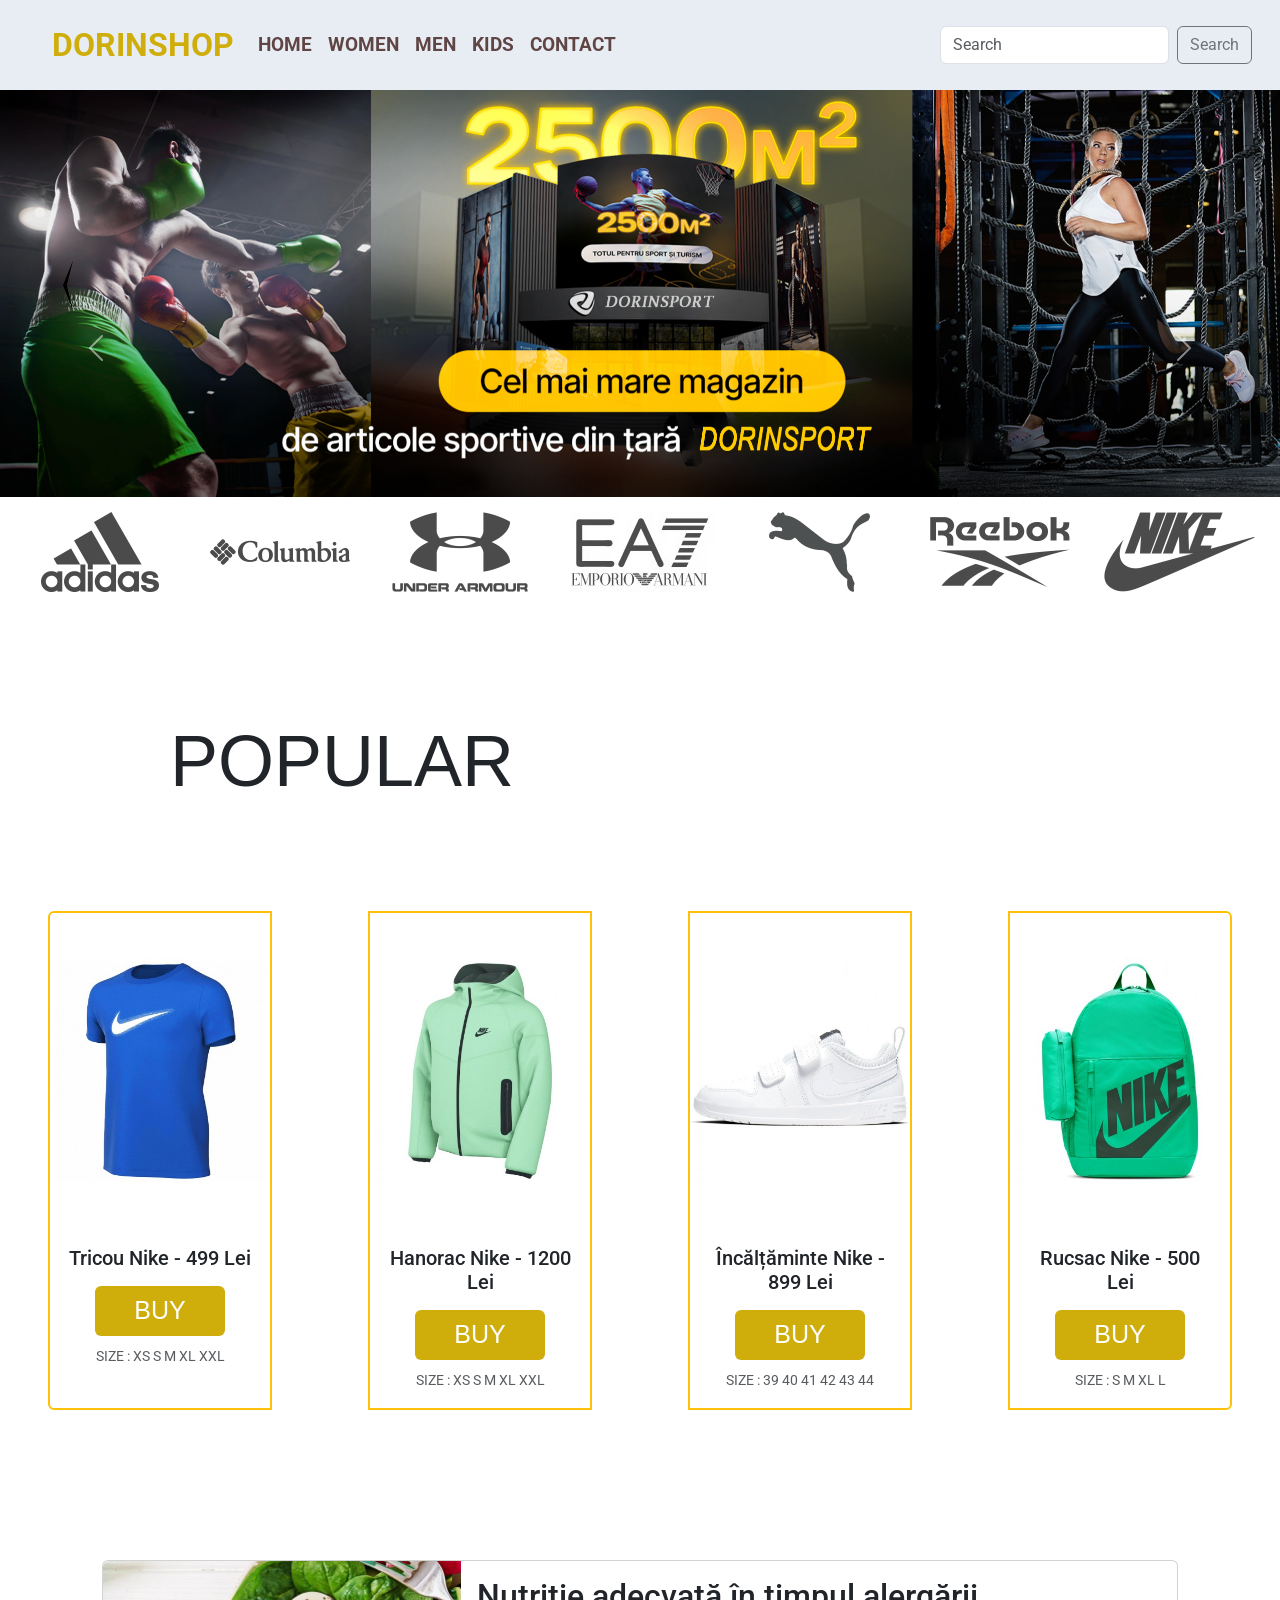
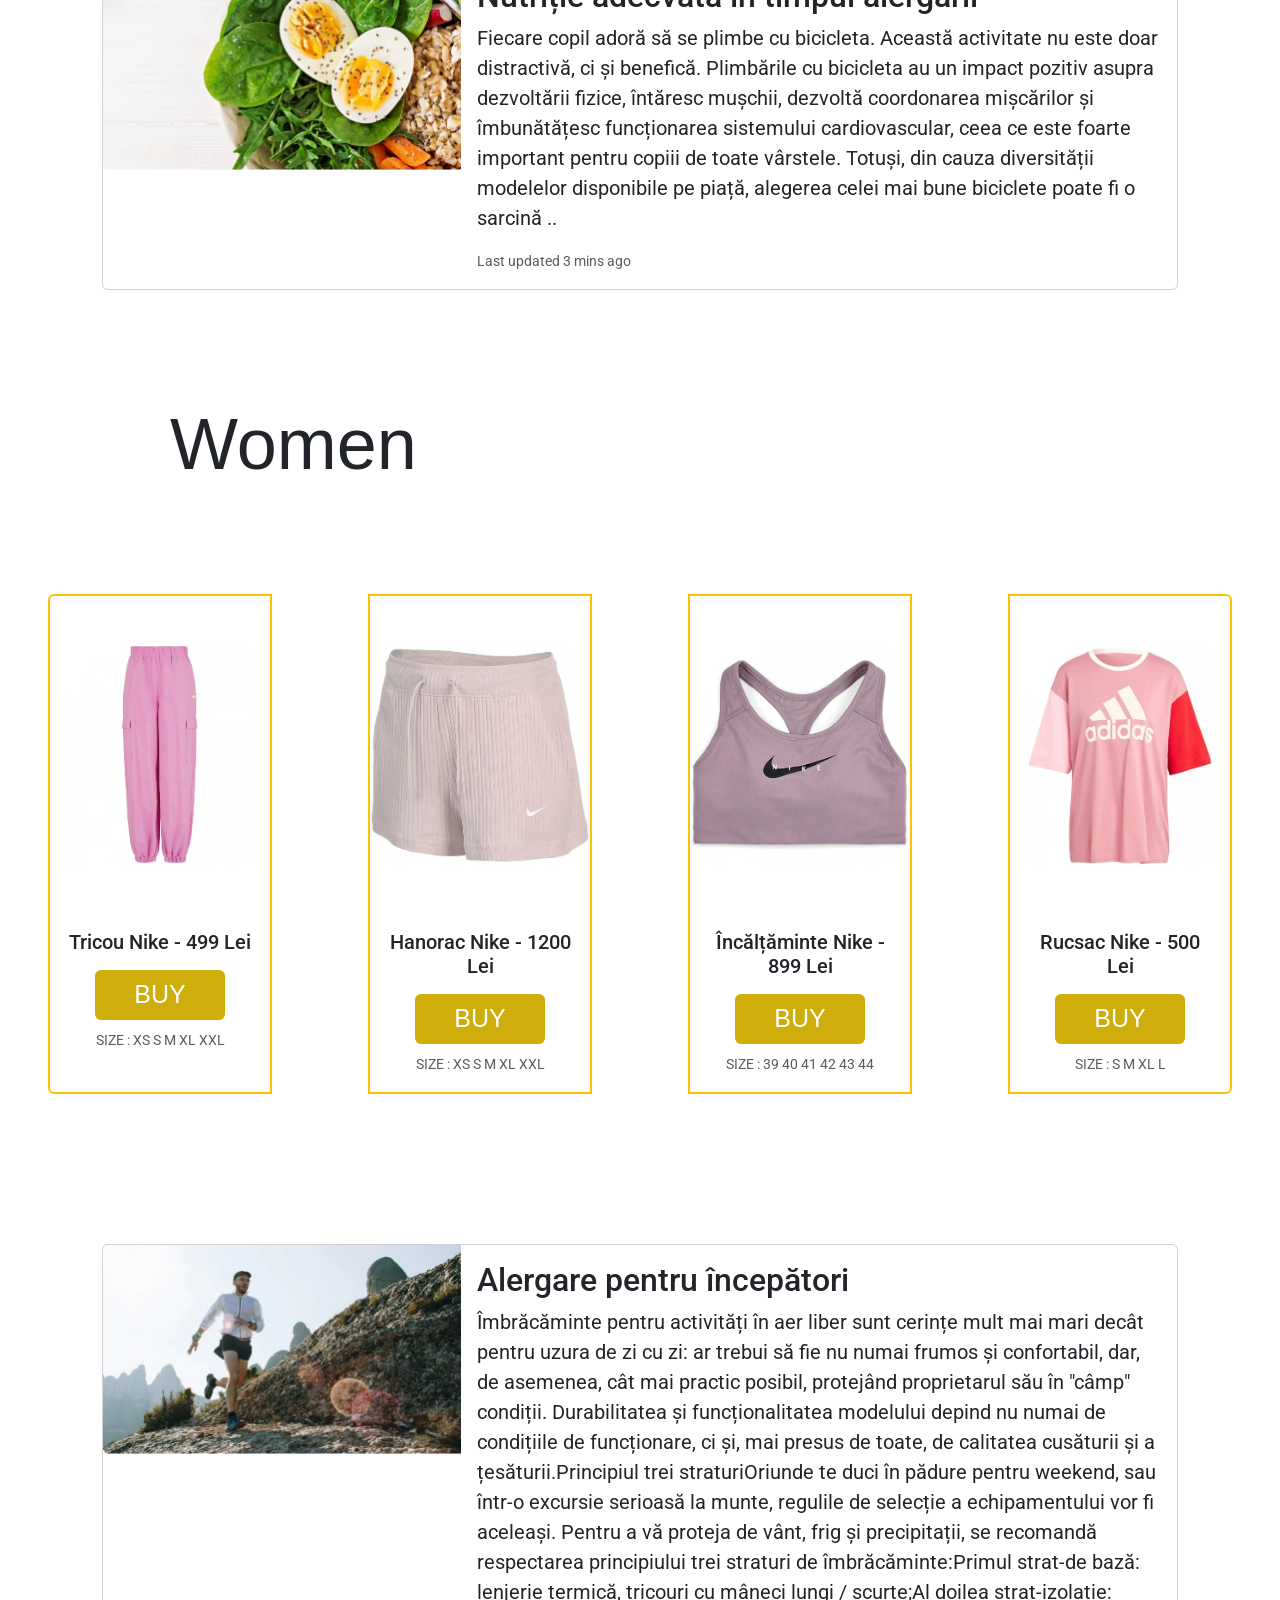
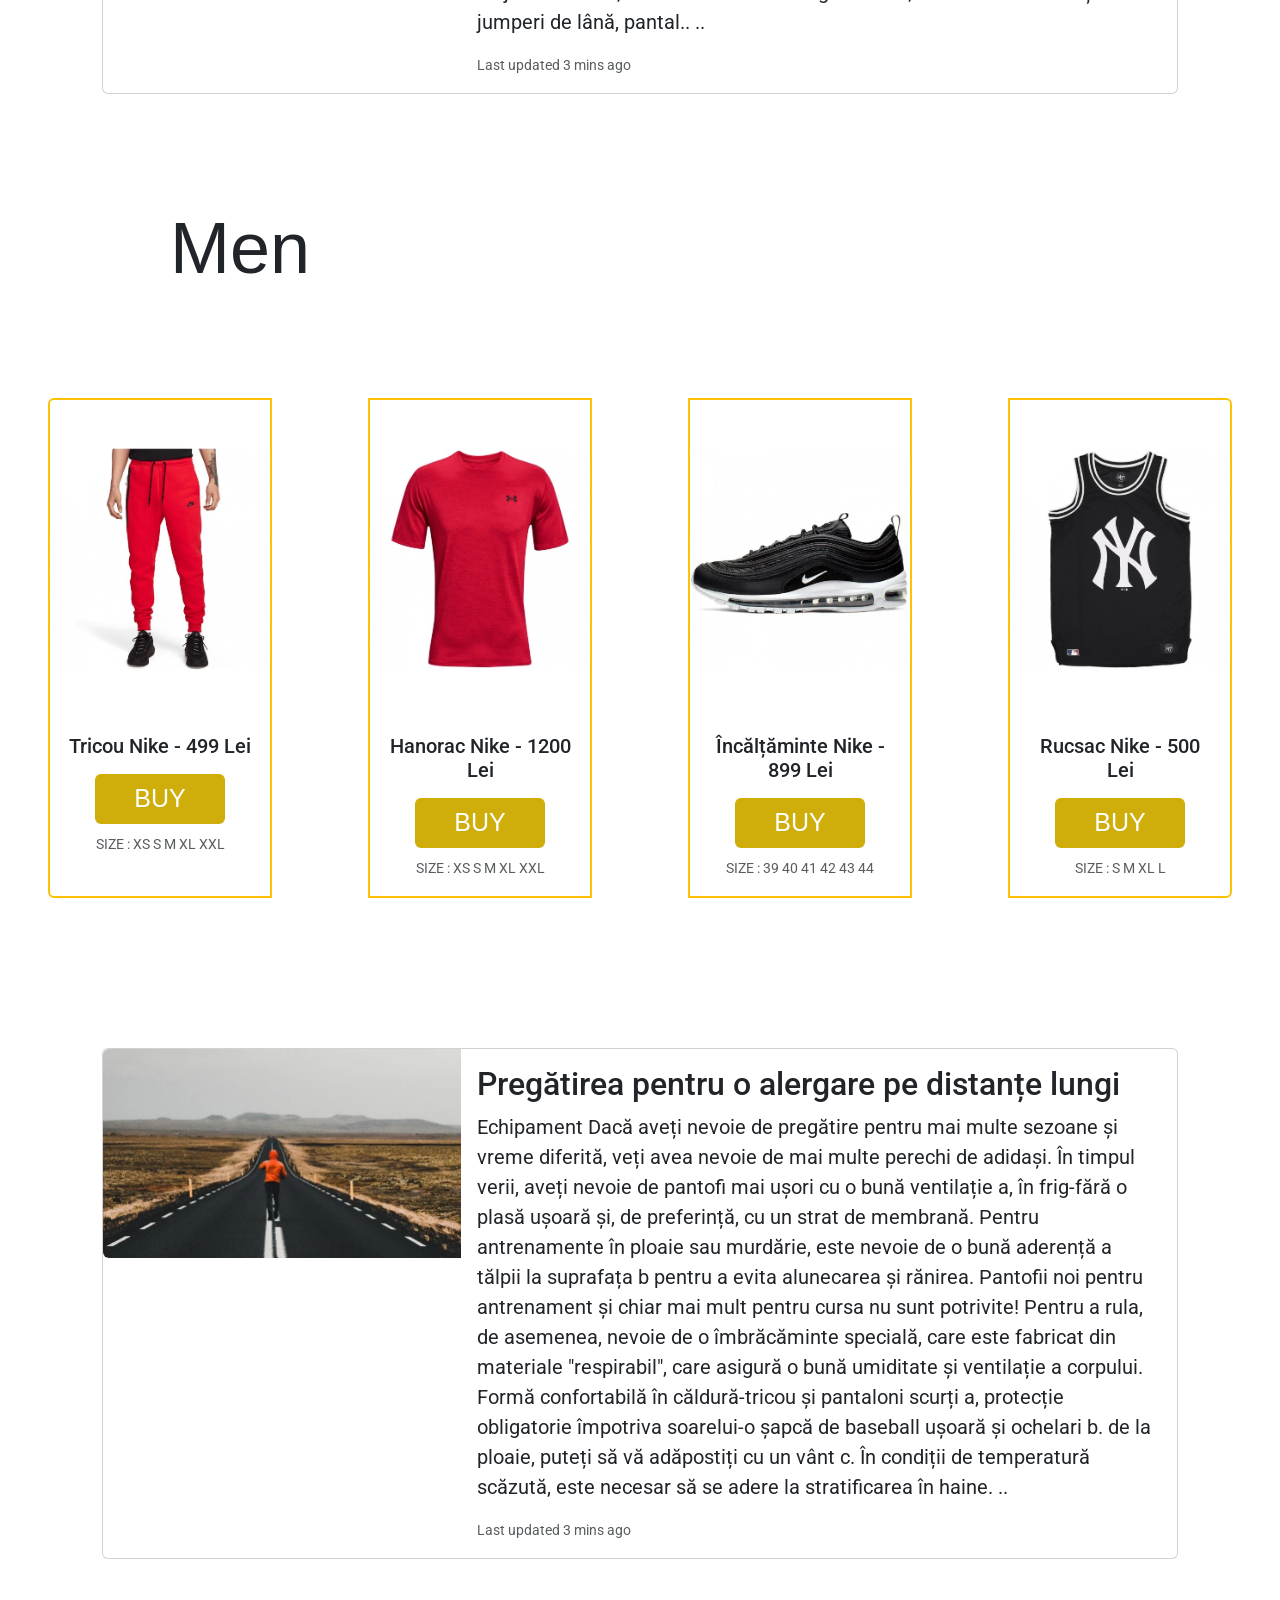
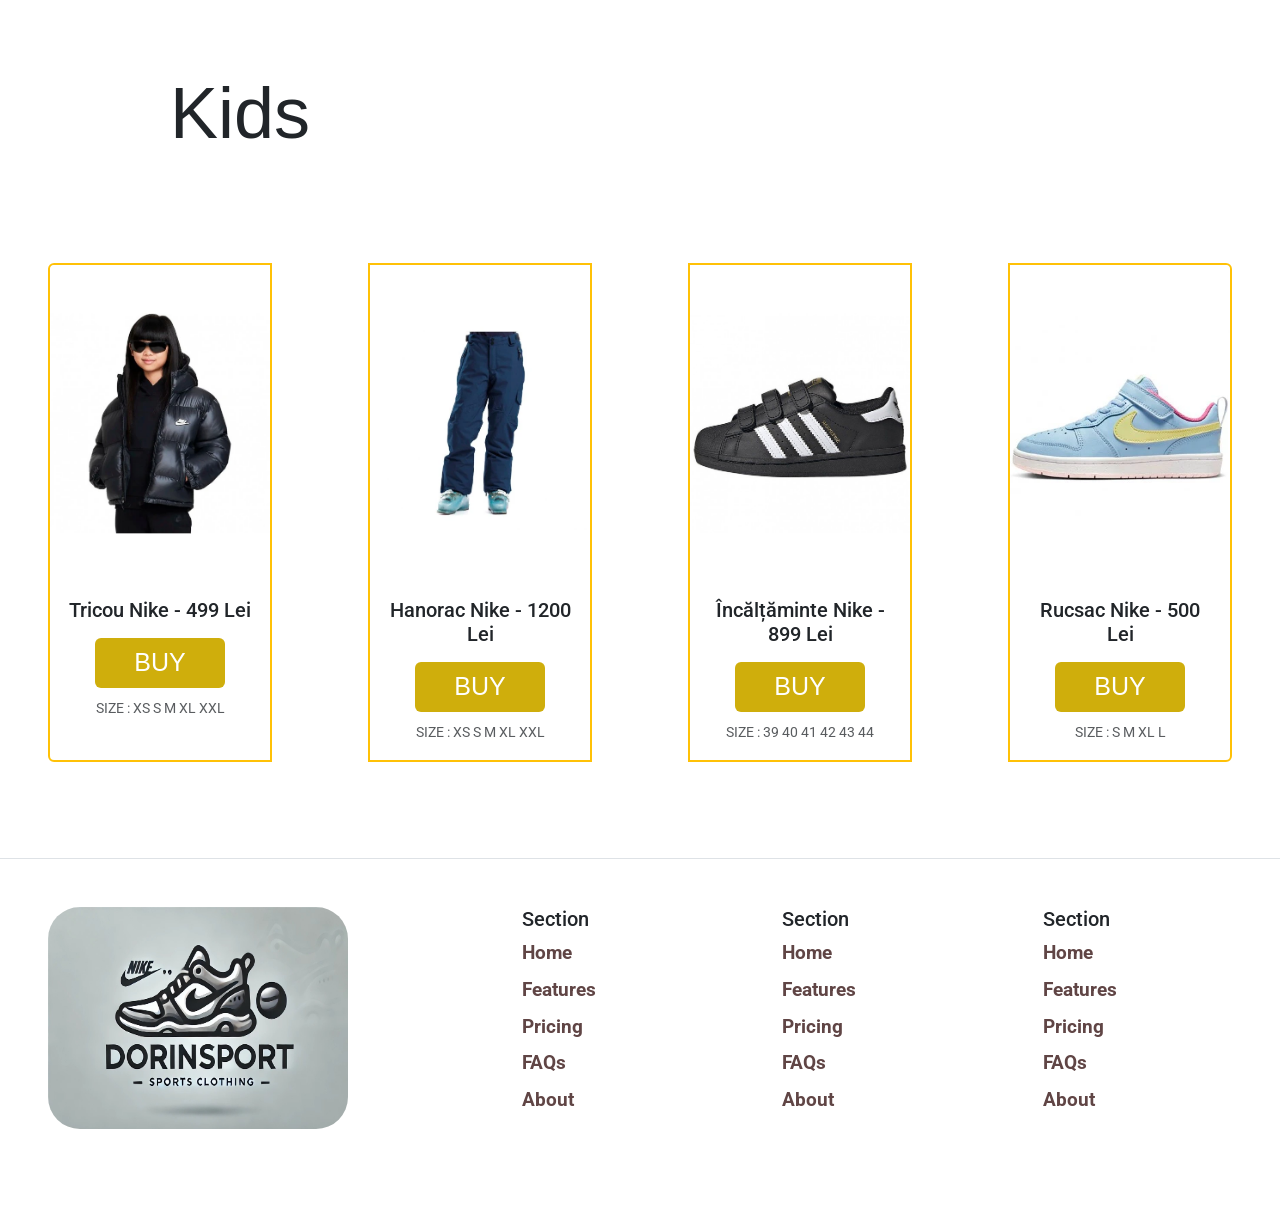
==== commit 8b97e9d4: "newCardadd" ====
--- a/index.html
+++ b/index.html
@@ -11,8 +11,8 @@
 <body>
   <header>
 
-    <nav class="navbar navbar-expand-lg bg-body-tertiary bg-black  w-100 z-2 p-3">
-      <div class="container-fluid">
+    <nav class="navbar navbar-expand-lg bg-body-tertiary bg-black  w-100 z-2 p-3 ">
+      <div class="container-fluid ">
       
         <a class="navbar-brand ms-4" href="#">DORINSHOP</a>
         <button class="navbar-toggler" type="button" data-bs-toggle="collapse" data-bs-target="#navbarSupportedContent" aria-controls="navbarSupportedContent" aria-expanded="false" aria-label="Toggle navigation">
@@ -62,6 +62,9 @@
         <div class="carousel-item">
           <img src="Mainphoto3.png" class="d-block w-100" alt="...">
         </div>
+        <div class="carousel-item">
+          <img src="Mainphoto4.png" class="d-block w-100" alt="...">
+        </div>
       </div>
       <button class="carousel-control-prev z-1" type="button" data-bs-target="#carouselExample" data-bs-slide="prev">
         <span class="carousel-control-prev-icon" aria-hidden="true"></span>
@@ -121,10 +124,35 @@
         </div>
       </div>
     </div>
+    <div class="card mb-3 " style="max-width: 1540px; margin: 8%;">
+      <div class="row g-0">
+        <div class="col-md-4">
+          <img src="footerimg/nutritie.jpg" class="img-fluid rounded-start" alt="...">
+        </div>
+        <div class="col-md-8">
+          <div class="card-body">
+            <h5 class="card-title fs-2"> Nutriție adecvată în timpul alergării</h5>
+            <p class="card-text fs-5 ">                    
+                        
+              Fiecare copil adoră să se plimbe cu bicicleta. Această activitate nu este doar distractivă,
+              ci
+              și benefică. Plimbările cu bicicleta au un impact pozitiv asupra dezvoltării fizice,
+              întăresc
+              mușchii, dezvoltă coordonarea mișcărilor și îmbunătățesc funcționarea sistemului
+              cardiovascular,
+              ceea ce este foarte important pentru copiii de toate vârstele. Totuși, din cauza
+              diversității
+              modelelor disponibile pe piață, alegerea celei mai bune biciclete poate fi o sarcină
+            ..</p>
+            <p class="card-text"><small class="text-body-secondary">Last updated 3 mins ago</small></p>
+          </div>
+        </div>
+      </div>
+    </div>
     <p class="popular ">Women</p>
     <div class="card-group mt-5">
       <div class=" card border border-warning border-2 m-5">
-        <img src="CardPhoto/Photo1.jpg" class="card-img-top" alt="...">
+        <img src="CardPhoto/Womenphoto1.jpg" class="card-img-top" alt="...">
         <div class="card-body text-center">
           <h5 class="card-title">Tricou Nike - 499 Lei</h5>
           <button type="button" class="btn btn-warning my-2">BUY</button>
@@ -132,7 +160,7 @@
         </div>
       </div>
       <div class="card border border-warning border-2 m-5">
-        <img src="CardPhoto/photo2.jpg" class="card-img-top" alt="...">
+        <img src="CardPhoto/Womenphoto2.jpg" class="card-img-top" alt="...">
         <div class="card-body text-center">
           <h5 class="card-title">Hanorac Nike - 1200 Lei</h5>
           <button type="button" class="btn btn-warning my-2">BUY</button>
@@ -140,7 +168,7 @@
         </div>
       </div>
       <div class="card border border-warning border-2 m-5">
-        <img src="CardPhoto/photo3.jpg" class="card-img-top" alt="...">
+        <img src="CardPhoto/Womenphoto3.jpg" class="card-img-top" alt="...">
         <div class="card-body text-center">
           <h5 class="card-title">Încălțăminte Nike - 899 Lei</h5>
           <button type="button" class="btn btn-warning my-2">BUY</button>
@@ -148,18 +176,36 @@
         </div>
       </div>
       <div class="card border border-warning border-2 m-5">
-        <img src="CardPhoto/photo4.jpg" class="card-img-top" alt="...">
+        <img src="CardPhoto/Womenphoto4.jpg" class="card-img-top" alt="...">
         <div class="card-body text-center">
           <h5 class="card-title">Rucsac Nike - 500 Lei</h5>
           <button type="button" class="btn btn-warning my-2">BUY</button>
           <p class="card-text"><small class="text-body-secondary">SIZE : S M XL L</small></p>
+        </div>
+      </div>
+      
+    </div>
+    <div class="card mb-3 " style="max-width: 1540px;  margin: 8%;">
+      <div class="row g-0">
+        <div class="col-md-4">
+          <img src="footerimg/alergare.jpg" class="img-fluid  rounded-start" alt="...">
+        </div>
+        <div class="col-md-8">
+          <div class="card-body">
+            <h5 class="card-title fs-2"> Alergare pentru începători</h5>
+            <p class="card-text  fs-5 "style="font-family: 'Roboto', sans-serif;">                    
+                        
+              Îmbrăcăminte pentru activități în aer liber sunt cerințe mult mai mari decât pentru uzura de zi cu zi: ar trebui să fie nu numai frumos și confortabil, dar, de asemenea, cât mai practic posibil, protejând proprietarul său în "câmp" condiții. Durabilitatea și funcționalitatea modelului depind nu numai de condițiile de funcționare, ci și, mai presus de toate, de calitatea cusăturii și a țesăturii.Principiul trei straturiOriunde te duci în pădure pentru weekend, sau într-o excursie serioasă la munte, regulile de selecție a echipamentului vor fi aceleași. Pentru a vă proteja de vânt, frig și precipitații, se recomandă respectarea principiului trei straturi de îmbrăcăminte:Primul strat-de bază: lenjerie termică, tricouri cu mâneci lungi / scurte;Al doilea strat-izolație: jumperi de lână, pantal..
+            ..</p>
+            <p class="card-text"><small class="text-body-secondary">Last updated 3 mins ago</small></p>
+          </div>
         </div>
       </div>
     </div>
     <p class="popular ">Men</p>
     <div class="card-group mt-5">
       <div class=" card border border-warning border-2 m-5">
-        <img src="CardPhoto/Photo1.jpg" class="card-img-top" alt="...">
+        <img src="CardPhoto/menphoto1.jpg" class="card-img-top" alt="...">
         <div class="card-body text-center">
           <h5 class="card-title">Tricou Nike - 499 Lei</h5>
           <button type="button" class="btn btn-warning my-2">BUY</button>
@@ -167,7 +213,7 @@
         </div>
       </div>
       <div class="card border border-warning border-2 m-5">
-        <img src="CardPhoto/photo2.jpg" class="card-img-top" alt="...">
+        <img src="CardPhoto/menphoto2.jpg" class="card-img-top" alt="...">
         <div class="card-body text-center">
           <h5 class="card-title">Hanorac Nike - 1200 Lei</h5>
           <button type="button" class="btn btn-warning my-2">BUY</button>
@@ -175,7 +221,7 @@
         </div>
       </div>
       <div class="card border border-warning border-2 m-5">
-        <img src="CardPhoto/photo3.jpg" class="card-img-top" alt="...">
+        <img src="CardPhoto/menphoto3.jpg" class="card-img-top" alt="...">
         <div class="card-body text-center">
           <h5 class="card-title">Încălțăminte Nike - 899 Lei</h5>
           <button type="button" class="btn btn-warning my-2">BUY</button>
@@ -183,26 +229,53 @@
         </div>
       </div>
       <div class="card border border-warning border-2 m-5">
-        <img src="CardPhoto/photo4.jpg" class="card-img-top" alt="...">
+        <img src="CardPhoto/menphoto4.jpg" class="card-img-top" alt="...">
         <div class="card-body text-center">
           <h5 class="card-title">Rucsac Nike - 500 Lei</h5>
           <button type="button" class="btn btn-warning my-2">BUY</button>
           <p class="card-text"><small class="text-body-secondary">SIZE : S M XL L</small></p>
+        </div>
+      </div>
+    </div>
+    <div class="card mb-3 " style="max-width: 1540px;  margin: 8%;">
+      <div class="row g-0">
+        <div class="col-md-4">
+          <img src="footerimg/alergare2.jpg" class="img-fluid  rounded-start" alt="...">
+        </div>
+        <div class="col-md-8">
+          <div class="card-body">
+            <h5 class="card-title fs-2"> Pregătirea pentru o alergare pe distanțe lungi</h5>
+            <p class="card-text  fs-5 "style="font-family: 'Roboto', sans-serif;">                    
+                        
+              Echipament
+
+Dacă aveți nevoie de pregătire pentru mai multe sezoane și vreme diferită, veți avea nevoie de mai multe perechi de adidași. În timpul verii, aveți nevoie de pantofi mai ușori cu o bună ventilație a, în frig-fără o plasă ușoară și, de preferință, cu un strat de membrană. Pentru antrenamente în ploaie sau murdărie, este nevoie de o bună aderență a tălpii la suprafața b pentru a evita alunecarea și rănirea.
+
+Pantofii noi pentru antrenament și chiar mai mult pentru cursa nu sunt potrivite!
+
+Pentru a rula, de asemenea, nevoie de o îmbrăcăminte specială, care este fabricat din materiale "respirabil", care asigură o bună umiditate și ventilație a corpului.
+
+Formă confortabilă în căldură-tricou și pantaloni scurți a, protecție obligatorie împotriva soarelui-o șapcă de baseball ușoară și ochelari b. de la ploaie, puteți să vă adăpostiți cu un vânt c.
+
+În condiții de temperatură scăzută, este necesar să se adere la stratificarea în haine. 
+            ..</p>
+            <p class="card-text"><small class="text-body-secondary">Last updated 3 mins ago</small></p>
+          </div>
         </div>
       </div>
     </div>
     <p class="popular ">Kids</p>
     <div class="card-group mt-5">
       <div class=" card border border-warning border-2 m-5">
-        <img src="CardPhoto/Photo1.jpg" class="card-img-top" alt="...">
+        <img src="CardPhoto/kidsphoto1.jpg" class="card-img-top" alt="...">
         <div class="card-body text-center">
           <h5 class="card-title">Tricou Nike - 499 Lei</h5>
           <button type="button" class="btn btn-warning my-2">BUY</button>
           <p class="card-text"><small class="text-body-secondary">SIZE : XS S M XL XXL</small></p>
         </div>
       </div>
-      <div class="card border border-warning border-2 m-5">
-        <img src="CardPhoto/photo2.jpg" class="card-img-top" alt="...">
+      <div class="card border border-warning border-2 m-5 ">
+        <img src="CardPhoto/kidsphoto2.jpg" class="card-img-top" alt="...">
         <div class="card-body text-center">
           <h5 class="card-title">Hanorac Nike - 1200 Lei</h5>
           <button type="button" class="btn btn-warning my-2">BUY</button>
@@ -210,7 +283,7 @@
         </div>
       </div>
       <div class="card border border-warning border-2 m-5">
-        <img src="CardPhoto/photo3.jpg" class="card-img-top" alt="...">
+        <img src="CardPhoto/kidsphoto3.jpg" class="card-img-top" alt="...">
         <div class="card-body text-center">
           <h5 class="card-title">Încălțăminte Nike - 899 Lei</h5>
           <button type="button" class="btn btn-warning my-2">BUY</button>
@@ -218,7 +291,7 @@
         </div>
       </div>
       <div class="card border border-warning border-2 m-5">
-        <img src="CardPhoto/photo4.jpg" class="card-img-top" alt="...">
+        <img src="CardPhoto/kidsphoto4.jpg" class="card-img-top" alt="...">
         <div class="card-body text-center">
           <h5 class="card-title">Rucsac Nike - 500 Lei</h5>
           <button type="button" class="btn btn-warning my-2">BUY</button>
@@ -243,9 +316,9 @@
   </section>
 
   
- 
-    <footer class="footerr row row-cols-1 row-cols-sm-2 row-cols-md-5 py-5 my-5 border-top bg-light">
-      <div class="col mb-3">
+ <footer>
+    <footer class=" row row-cols-1 row-cols-sm-2 row-cols-md-5 py-5 my-5 border-top $gray-500  ">
+      <div class=" col mb-3">
         <a href="footerimg/logo.jpg" class=" rounded m-5 align-items-center mb-3 link-body-emphasis text-decoration-none">
           <img src="footerimg/logo.jpg" alt="Logo" width="300" height="222" class=" rounded-5  me-2">
         </a>
@@ -295,7 +368,7 @@
         <li class="ms-3"><a class="text-body-secondary" href="#"><svg class="bi" width="24" height="24"><use xlink:href="#facebook"></use></svg></a></li>
       </ul>
     </footer>
- 
+  </footer>
   
   <script src="index.js"></script>
   <script src="https://cdn.jsdelivr.net/npm/bootstrap@5.3.0-alpha1/dist/js/bootstrap.bundle.min.js"></script>
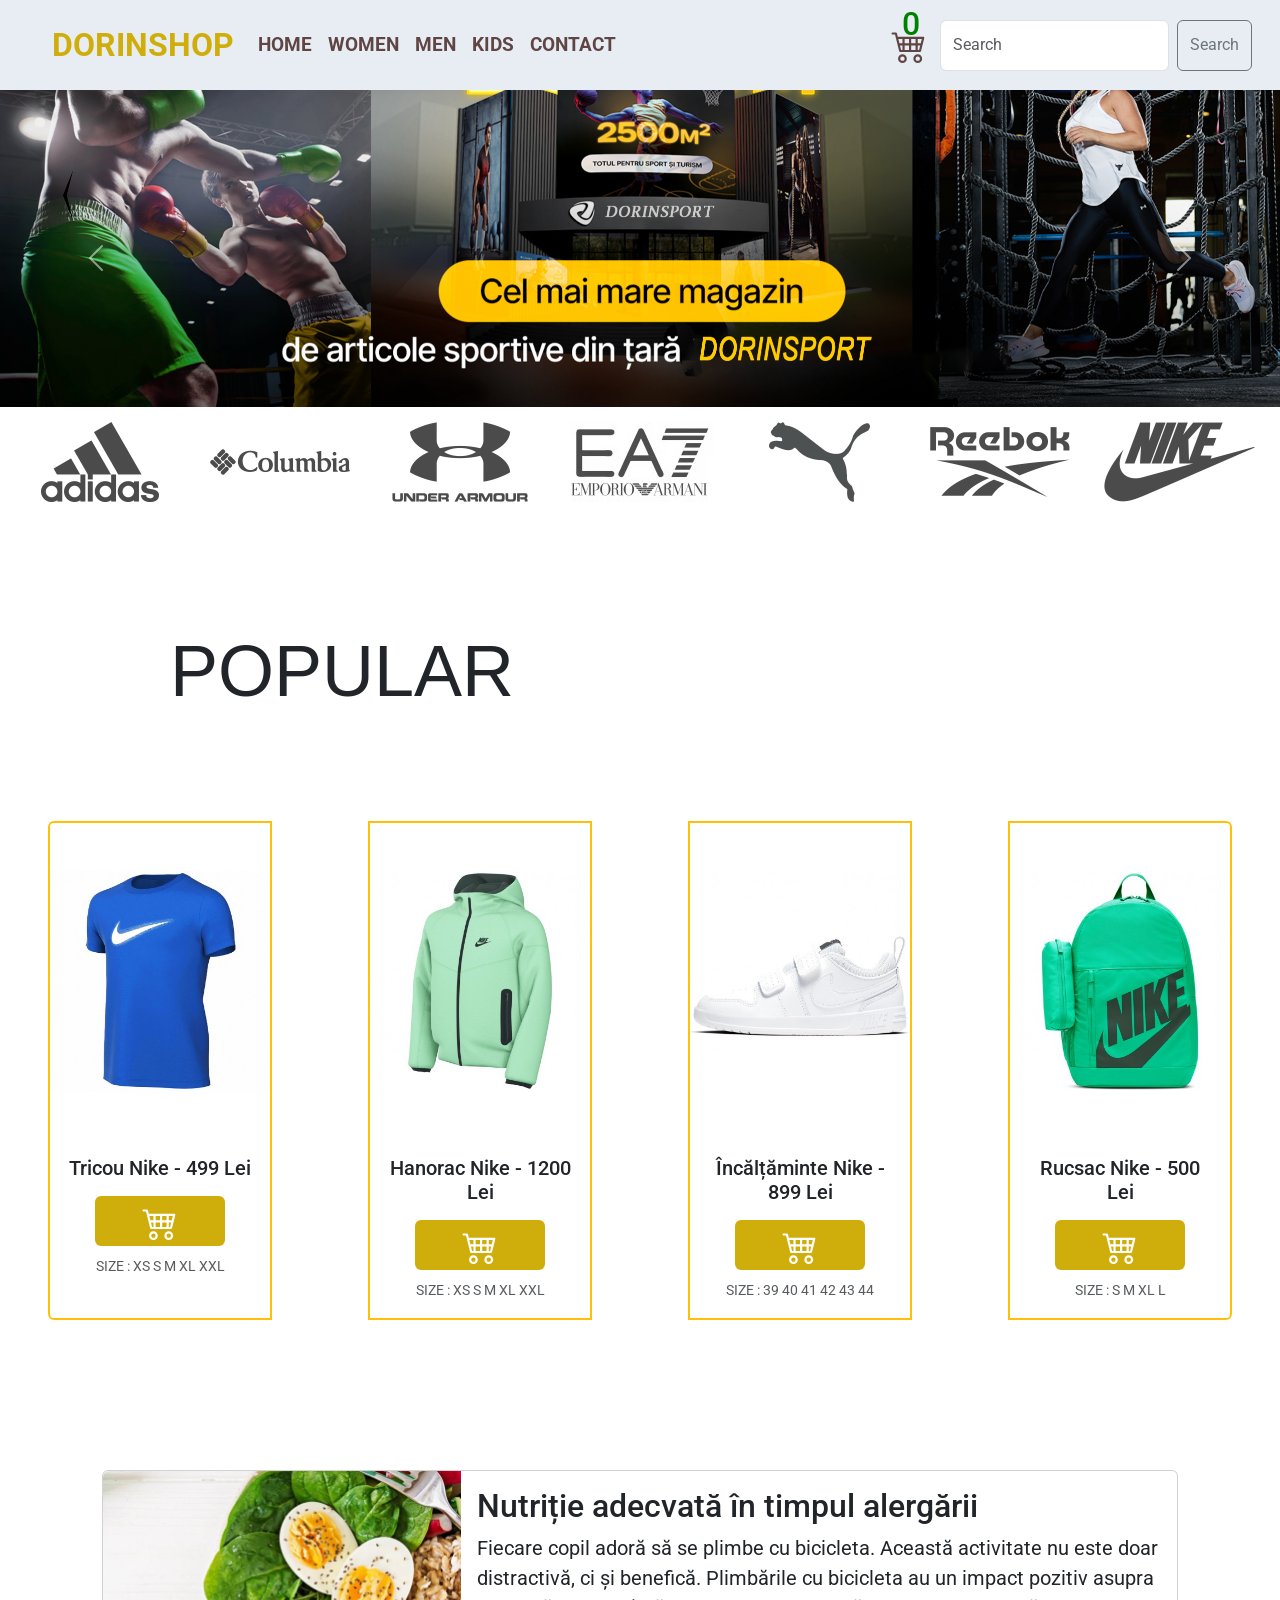
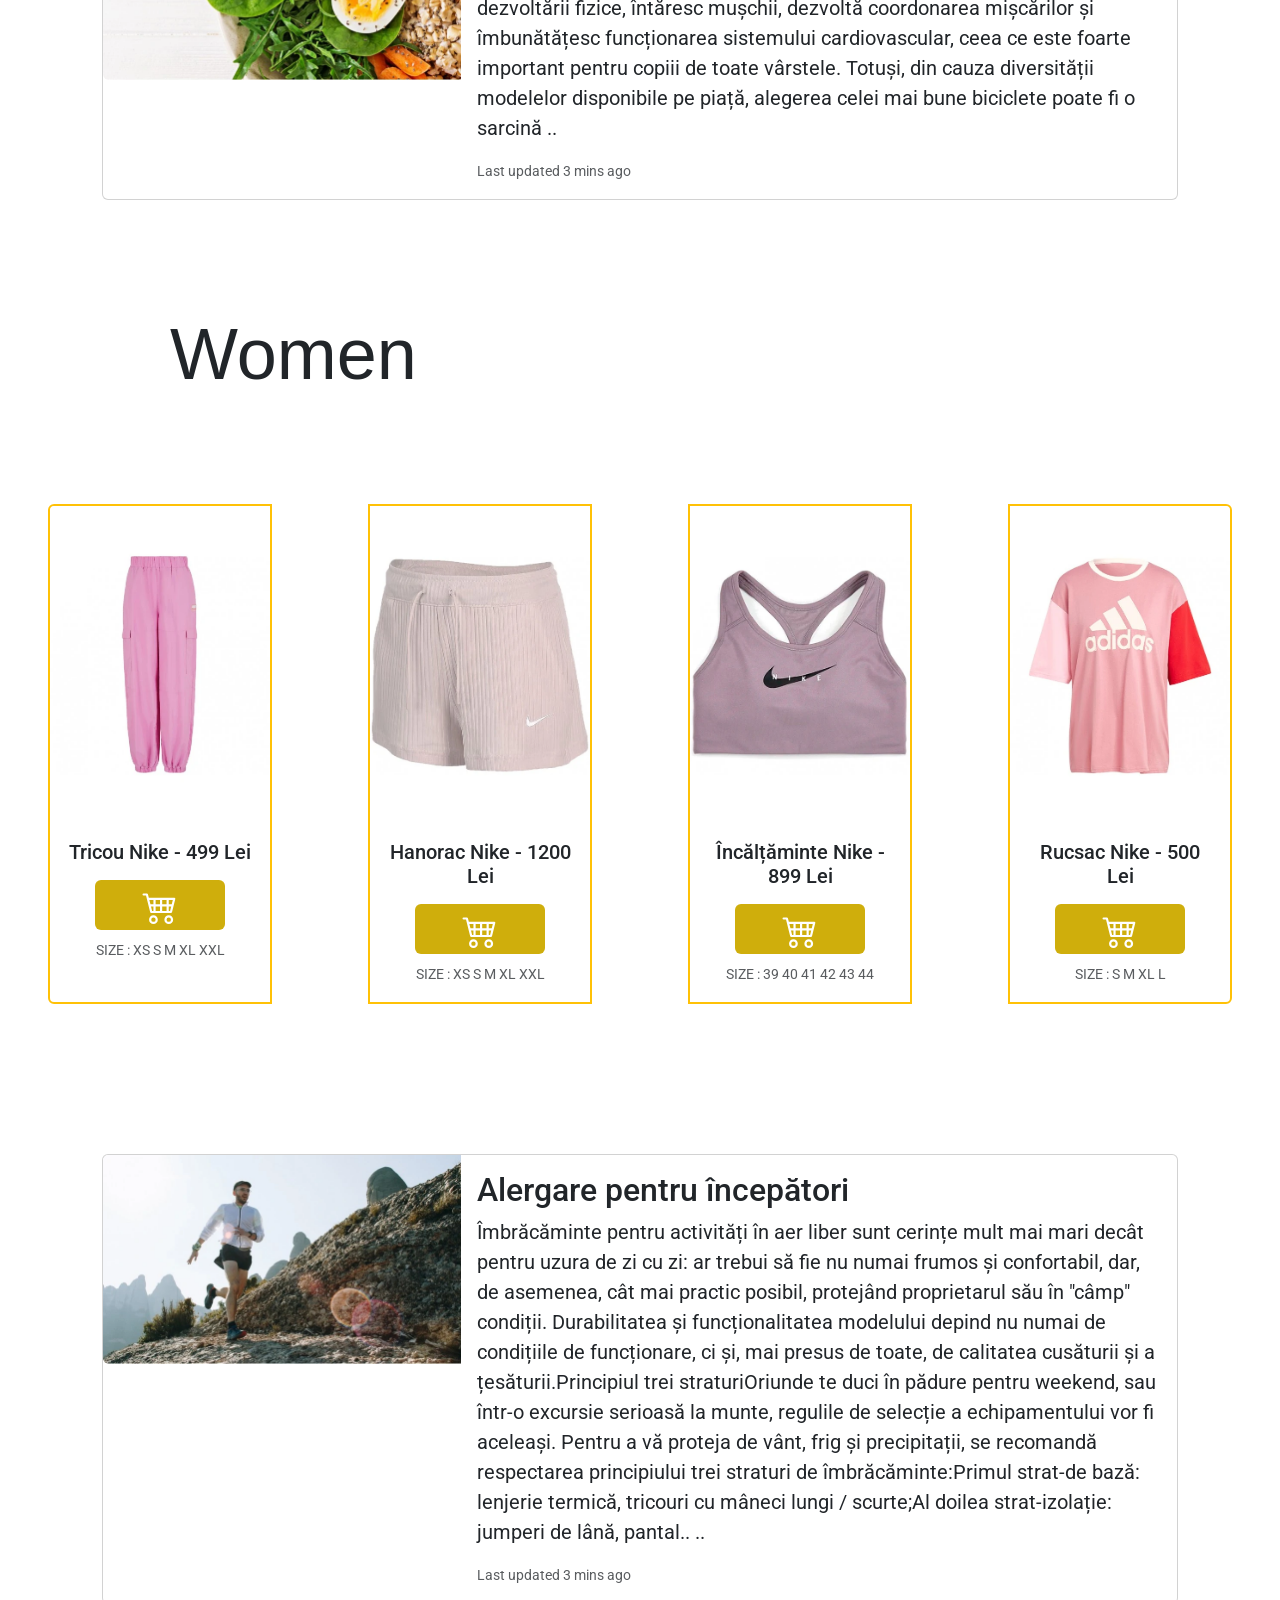
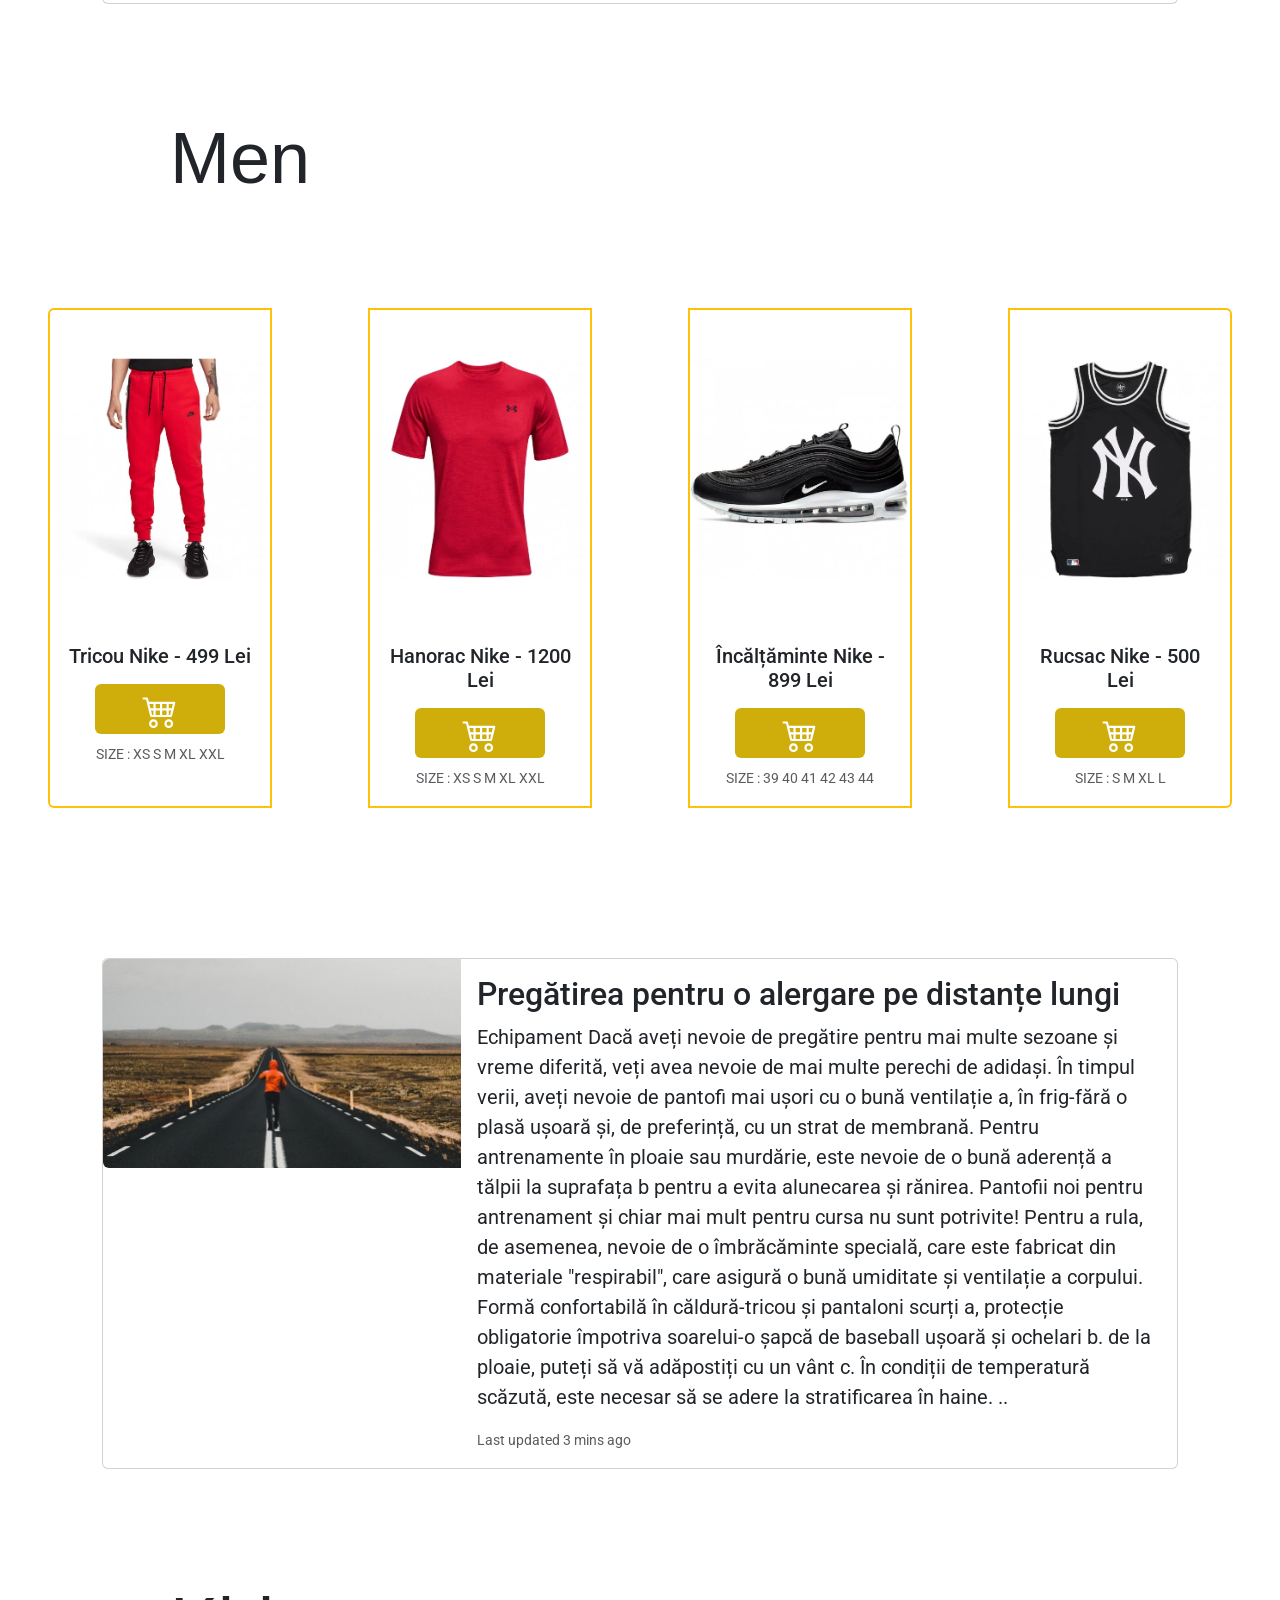
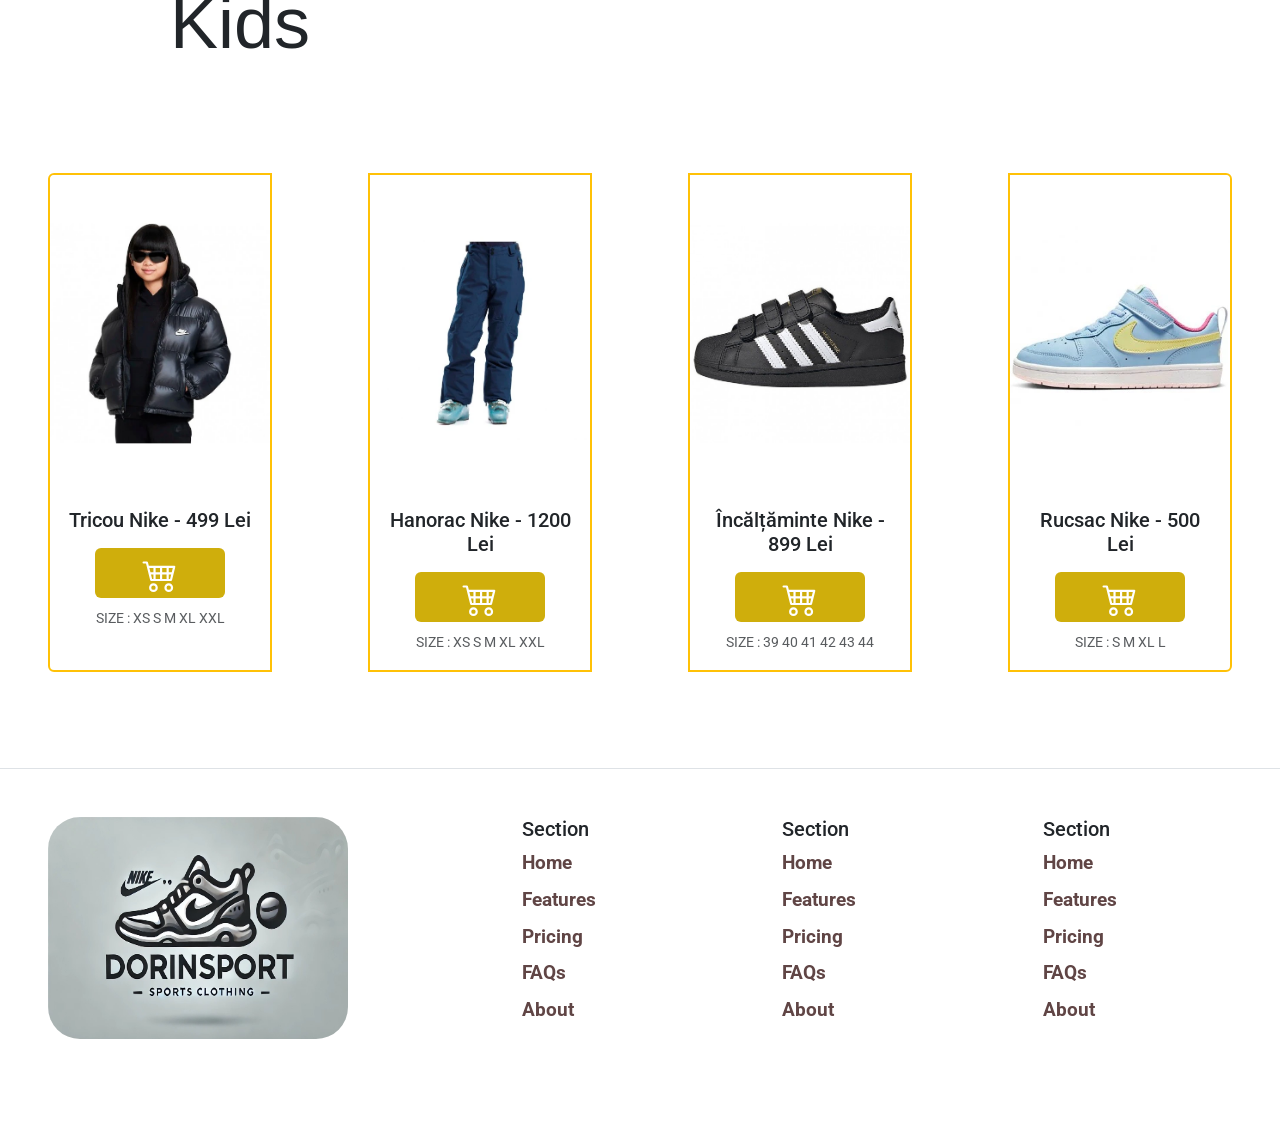
==== commit 9ef0a167: "cart" ====
--- a/index.html
+++ b/index.html
@@ -11,7 +11,7 @@
 <body>
   <header>
 
-    <nav class="navbar navbar-expand-lg bg-body-tertiary bg-black  w-100 z-2 p-3 ">
+    <nav class="navbar navbar-expand-lg bg-body-tertiary bg-black position-fixed w-100 z-2 p-3 ">
       <div class="container-fluid ">
       
         <a class="navbar-brand ms-4" href="#">DORINSHOP</a>
@@ -37,9 +37,16 @@
               <a class="nav-link" href="#">CONTACT</a>
             </li>
           </ul>
+          <ul class="navbar-nav ms-auto mb-2 mb-lg-0">
+            <h2 class="cartSize">0</h2>
+            <li class="nav-item">
+              <a class="nav-link position-relative cartdecr" href="cart.html"><svg xmlns="http://www.w3.org/2000/svg" width="46" height="35" fill="currentColor" class="bi bi-cart4" viewBox="0 0 16 16">
+                <path d="M0 2.5A.5.5 0 0 1 .5 2H2a.5.5 0 0 1 .485.379L2.89 4H14.5a.5.5 0 0 1 .485.621l-1.5 6A.5.5 0 0 1 13 11H4a.5.5 0 0 1-.485-.379L1.61 3H.5a.5.5 0 0 1-.5-.5M3.14 5l.5 2H5V5zM6 5v2h2V5zm3 0v2h2V5zm3 0v2h1.36l.5-2zm1.11 3H12v2h.61zM11 8H9v2h2zM8 8H6v2h2zM5 8H3.89l.5 2H5zm0 5a1 1 0 1 0 0 2 1 1 0 0 0 0-2m-2 1a2 2 0 1 1 4 0 2 2 0 0 1-4 0m9-1a1 1 0 1 0 0 2 1 1 0 0 0 0-2m-2 1a2 2 0 1 1 4 0 2 2 0 0 1-4 0"/>
+              </svg></a>
+            </li>
           <form class="d-flex" role="search">
             <input class="form-control me-2" type="search" placeholder="Search" aria-label="Search">
-            <button class="btn btn-outline-secondary" type="submit">Search</button>
+            <button class="btn btn-outline-secondary minus" type="submit">Search</button>
           </form>
         </div>
       </div>
@@ -95,7 +102,9 @@
         <img src="CardPhoto/Photo1.jpg" class="card-img-top" alt="...">
         <div class="card-body text-center">
           <h5 class="card-title">Tricou Nike - 499 Lei</h5>
-          <button type="button" class="btn btn-warning my-2">BUY</button>
+          <button type="button" class="btn btn-warning my-2"> <svg xmlns="http://www.w3.org/2000/svg" width="46" height="35" fill="currentColor" class="bi bi-cart4" viewBox="0 0 16 16">
+            <path d="M0 2.5A.5.5 0 0 1 .5 2H2a.5.5 0 0 1 .485.379L2.89 4H14.5a.5.5 0 0 1 .485.621l-1.5 6A.5.5 0 0 1 13 11H4a.5.5 0 0 1-.485-.379L1.61 3H.5a.5.5 0 0 1-.5-.5M3.14 5l.5 2H5V5zM6 5v2h2V5zm3 0v2h2V5zm3 0v2h1.36l.5-2zm1.11 3H12v2h.61zM11 8H9v2h2zM8 8H6v2h2zM5 8H3.89l.5 2H5zm0 5a1 1 0 1 0 0 2 1 1 0 0 0 0-2m-2 1a2 2 0 1 1 4 0 2 2 0 0 1-4 0m9-1a1 1 0 1 0 0 2 1 1 0 0 0 0-2m-2 1a2 2 0 1 1 4 0 2 2 0 0 1-4 0"></path> 
+          </svg></button>
           <p class="card-text"><small class="text-body-secondary">SIZE : XS S M XL XXL</small></p>
         </div>
       </div>
@@ -103,7 +112,9 @@
         <img src="CardPhoto/photo2.jpg" class="card-img-top" alt="...">
         <div class="card-body text-center">
           <h5 class="card-title">Hanorac Nike - 1200 Lei</h5>
-          <button type="button" class="btn btn-warning my-2">BUY</button>
+          <button type="button" class="btn btn-warning my-2"> <svg xmlns="http://www.w3.org/2000/svg" width="46" height="35" fill="currentColor" class="bi bi-cart4" viewBox="0 0 16 16">
+            <path d="M0 2.5A.5.5 0 0 1 .5 2H2a.5.5 0 0 1 .485.379L2.89 4H14.5a.5.5 0 0 1 .485.621l-1.5 6A.5.5 0 0 1 13 11H4a.5.5 0 0 1-.485-.379L1.61 3H.5a.5.5 0 0 1-.5-.5M3.14 5l.5 2H5V5zM6 5v2h2V5zm3 0v2h2V5zm3 0v2h1.36l.5-2zm1.11 3H12v2h.61zM11 8H9v2h2zM8 8H6v2h2zM5 8H3.89l.5 2H5zm0 5a1 1 0 1 0 0 2 1 1 0 0 0 0-2m-2 1a2 2 0 1 1 4 0 2 2 0 0 1-4 0m9-1a1 1 0 1 0 0 2 1 1 0 0 0 0-2m-2 1a2 2 0 1 1 4 0 2 2 0 0 1-4 0"></path> 
+          </svg></button>
           <p class="card-text"><small class="text-body-secondary">SIZE : XS S M XL XXL</small></p>
         </div>
       </div>
@@ -111,7 +122,9 @@
         <img src="CardPhoto/photo3.jpg" class="card-img-top" alt="...">
         <div class="card-body text-center">
           <h5 class="card-title">Încălțăminte Nike - 899 Lei</h5>
-          <button type="button" class="btn btn-warning my-2">BUY</button>
+          <button type="button" class="btn btn-warning my-2"> <svg xmlns="http://www.w3.org/2000/svg" width="46" height="35" fill="currentColor" class="bi bi-cart4" viewBox="0 0 16 16">
+            <path d="M0 2.5A.5.5 0 0 1 .5 2H2a.5.5 0 0 1 .485.379L2.89 4H14.5a.5.5 0 0 1 .485.621l-1.5 6A.5.5 0 0 1 13 11H4a.5.5 0 0 1-.485-.379L1.61 3H.5a.5.5 0 0 1-.5-.5M3.14 5l.5 2H5V5zM6 5v2h2V5zm3 0v2h2V5zm3 0v2h1.36l.5-2zm1.11 3H12v2h.61zM11 8H9v2h2zM8 8H6v2h2zM5 8H3.89l.5 2H5zm0 5a1 1 0 1 0 0 2 1 1 0 0 0 0-2m-2 1a2 2 0 1 1 4 0 2 2 0 0 1-4 0m9-1a1 1 0 1 0 0 2 1 1 0 0 0 0-2m-2 1a2 2 0 1 1 4 0 2 2 0 0 1-4 0"></path> 
+          </svg></button>
           <p class="card-text"><small class="text-body-secondary">SIZE : 39 40 41 42 43 44</small></p>
         </div>
       </div>
@@ -119,14 +132,16 @@
         <img src="CardPhoto/photo4.jpg" class="card-img-top" alt="...">
         <div class="card-body text-center">
           <h5 class="card-title">Rucsac Nike - 500 Lei</h5>
-          <button type="button" class="btn btn-warning my-2">BUY</button>
+          <button type="button" class="btn btn-warning my-2"> <svg xmlns="http://www.w3.org/2000/svg" width="46" height="35" fill="currentColor" class="bi bi-cart4" viewBox="0 0 16 16">
+            <path d="M0 2.5A.5.5 0 0 1 .5 2H2a.5.5 0 0 1 .485.379L2.89 4H14.5a.5.5 0 0 1 .485.621l-1.5 6A.5.5 0 0 1 13 11H4a.5.5 0 0 1-.485-.379L1.61 3H.5a.5.5 0 0 1-.5-.5M3.14 5l.5 2H5V5zM6 5v2h2V5zm3 0v2h2V5zm3 0v2h1.36l.5-2zm1.11 3H12v2h.61zM11 8H9v2h2zM8 8H6v2h2zM5 8H3.89l.5 2H5zm0 5a1 1 0 1 0 0 2 1 1 0 0 0 0-2m-2 1a2 2 0 1 1 4 0 2 2 0 0 1-4 0m9-1a1 1 0 1 0 0 2 1 1 0 0 0 0-2m-2 1a2 2 0 1 1 4 0 2 2 0 0 1-4 0"></path> 
+          </svg></button>
           <p class="card-text"><small class="text-body-secondary">SIZE : S M XL L</small></p>
         </div>
       </div>
     </div>
     <div class="card mb-3 " style="max-width: 1540px; margin: 8%;">
       <div class="row g-0">
-        <div class="col-md-4">
+        <div class="col-md-4 ">
           <img src="footerimg/nutritie.jpg" class="img-fluid rounded-start" alt="...">
         </div>
         <div class="col-md-8">
@@ -155,7 +170,9 @@
         <img src="CardPhoto/Womenphoto1.jpg" class="card-img-top" alt="...">
         <div class="card-body text-center">
           <h5 class="card-title">Tricou Nike - 499 Lei</h5>
-          <button type="button" class="btn btn-warning my-2">BUY</button>
+          <button type="button" class="btn btn-warning my-2"> <svg xmlns="http://www.w3.org/2000/svg" width="46" height="35" fill="currentColor" class="bi bi-cart4" viewBox="0 0 16 16">
+            <path d="M0 2.5A.5.5 0 0 1 .5 2H2a.5.5 0 0 1 .485.379L2.89 4H14.5a.5.5 0 0 1 .485.621l-1.5 6A.5.5 0 0 1 13 11H4a.5.5 0 0 1-.485-.379L1.61 3H.5a.5.5 0 0 1-.5-.5M3.14 5l.5 2H5V5zM6 5v2h2V5zm3 0v2h2V5zm3 0v2h1.36l.5-2zm1.11 3H12v2h.61zM11 8H9v2h2zM8 8H6v2h2zM5 8H3.89l.5 2H5zm0 5a1 1 0 1 0 0 2 1 1 0 0 0 0-2m-2 1a2 2 0 1 1 4 0 2 2 0 0 1-4 0m9-1a1 1 0 1 0 0 2 1 1 0 0 0 0-2m-2 1a2 2 0 1 1 4 0 2 2 0 0 1-4 0"></path> 
+          </svg></button>
           <p class="card-text"><small class="text-body-secondary">SIZE : XS S M XL XXL</small></p>
         </div>
       </div>
@@ -163,7 +180,9 @@
         <img src="CardPhoto/Womenphoto2.jpg" class="card-img-top" alt="...">
         <div class="card-body text-center">
           <h5 class="card-title">Hanorac Nike - 1200 Lei</h5>
-          <button type="button" class="btn btn-warning my-2">BUY</button>
+          <button type="button" class="btn btn-warning my-2"> <svg xmlns="http://www.w3.org/2000/svg" width="46" height="35" fill="currentColor" class="bi bi-cart4" viewBox="0 0 16 16">
+            <path d="M0 2.5A.5.5 0 0 1 .5 2H2a.5.5 0 0 1 .485.379L2.89 4H14.5a.5.5 0 0 1 .485.621l-1.5 6A.5.5 0 0 1 13 11H4a.5.5 0 0 1-.485-.379L1.61 3H.5a.5.5 0 0 1-.5-.5M3.14 5l.5 2H5V5zM6 5v2h2V5zm3 0v2h2V5zm3 0v2h1.36l.5-2zm1.11 3H12v2h.61zM11 8H9v2h2zM8 8H6v2h2zM5 8H3.89l.5 2H5zm0 5a1 1 0 1 0 0 2 1 1 0 0 0 0-2m-2 1a2 2 0 1 1 4 0 2 2 0 0 1-4 0m9-1a1 1 0 1 0 0 2 1 1 0 0 0 0-2m-2 1a2 2 0 1 1 4 0 2 2 0 0 1-4 0"></path> 
+          </svg></button>
           <p class="card-text"><small class="text-body-secondary">SIZE : XS S M XL XXL</small></p>
         </div>
       </div>
@@ -171,7 +190,9 @@
         <img src="CardPhoto/Womenphoto3.jpg" class="card-img-top" alt="...">
         <div class="card-body text-center">
           <h5 class="card-title">Încălțăminte Nike - 899 Lei</h5>
-          <button type="button" class="btn btn-warning my-2">BUY</button>
+          <button type="button" class="btn btn-warning my-2"> <svg xmlns="http://www.w3.org/2000/svg" width="46" height="35" fill="currentColor" class="bi bi-cart4" viewBox="0 0 16 16">
+            <path d="M0 2.5A.5.5 0 0 1 .5 2H2a.5.5 0 0 1 .485.379L2.89 4H14.5a.5.5 0 0 1 .485.621l-1.5 6A.5.5 0 0 1 13 11H4a.5.5 0 0 1-.485-.379L1.61 3H.5a.5.5 0 0 1-.5-.5M3.14 5l.5 2H5V5zM6 5v2h2V5zm3 0v2h2V5zm3 0v2h1.36l.5-2zm1.11 3H12v2h.61zM11 8H9v2h2zM8 8H6v2h2zM5 8H3.89l.5 2H5zm0 5a1 1 0 1 0 0 2 1 1 0 0 0 0-2m-2 1a2 2 0 1 1 4 0 2 2 0 0 1-4 0m9-1a1 1 0 1 0 0 2 1 1 0 0 0 0-2m-2 1a2 2 0 1 1 4 0 2 2 0 0 1-4 0"></path> 
+          </svg></button>
           <p class="card-text"><small class="text-body-secondary">SIZE : 39 40 41 42 43 44</small></p>
         </div>
       </div>
@@ -179,7 +200,9 @@
         <img src="CardPhoto/Womenphoto4.jpg" class="card-img-top" alt="...">
         <div class="card-body text-center">
           <h5 class="card-title">Rucsac Nike - 500 Lei</h5>
-          <button type="button" class="btn btn-warning my-2">BUY</button>
+          <button type="button" class="btn btn-warning my-2"> <svg xmlns="http://www.w3.org/2000/svg" width="46" height="35" fill="currentColor" class="bi bi-cart4" viewBox="0 0 16 16">
+            <path d="M0 2.5A.5.5 0 0 1 .5 2H2a.5.5 0 0 1 .485.379L2.89 4H14.5a.5.5 0 0 1 .485.621l-1.5 6A.5.5 0 0 1 13 11H4a.5.5 0 0 1-.485-.379L1.61 3H.5a.5.5 0 0 1-.5-.5M3.14 5l.5 2H5V5zM6 5v2h2V5zm3 0v2h2V5zm3 0v2h1.36l.5-2zm1.11 3H12v2h.61zM11 8H9v2h2zM8 8H6v2h2zM5 8H3.89l.5 2H5zm0 5a1 1 0 1 0 0 2 1 1 0 0 0 0-2m-2 1a2 2 0 1 1 4 0 2 2 0 0 1-4 0m9-1a1 1 0 1 0 0 2 1 1 0 0 0 0-2m-2 1a2 2 0 1 1 4 0 2 2 0 0 1-4 0"></path> 
+          </svg></button>
           <p class="card-text"><small class="text-body-secondary">SIZE : S M XL L</small></p>
         </div>
       </div>
@@ -208,7 +231,9 @@
         <img src="CardPhoto/menphoto1.jpg" class="card-img-top" alt="...">
         <div class="card-body text-center">
           <h5 class="card-title">Tricou Nike - 499 Lei</h5>
-          <button type="button" class="btn btn-warning my-2">BUY</button>
+          <button type="button" class="btn btn-warning my-2"> <svg xmlns="http://www.w3.org/2000/svg" width="46" height="35" fill="currentColor" class="bi bi-cart4" viewBox="0 0 16 16">
+            <path d="M0 2.5A.5.5 0 0 1 .5 2H2a.5.5 0 0 1 .485.379L2.89 4H14.5a.5.5 0 0 1 .485.621l-1.5 6A.5.5 0 0 1 13 11H4a.5.5 0 0 1-.485-.379L1.61 3H.5a.5.5 0 0 1-.5-.5M3.14 5l.5 2H5V5zM6 5v2h2V5zm3 0v2h2V5zm3 0v2h1.36l.5-2zm1.11 3H12v2h.61zM11 8H9v2h2zM8 8H6v2h2zM5 8H3.89l.5 2H5zm0 5a1 1 0 1 0 0 2 1 1 0 0 0 0-2m-2 1a2 2 0 1 1 4 0 2 2 0 0 1-4 0m9-1a1 1 0 1 0 0 2 1 1 0 0 0 0-2m-2 1a2 2 0 1 1 4 0 2 2 0 0 1-4 0"></path> 
+          </svg></button>
           <p class="card-text"><small class="text-body-secondary">SIZE : XS S M XL XXL</small></p>
         </div>
       </div>
@@ -216,7 +241,9 @@
         <img src="CardPhoto/menphoto2.jpg" class="card-img-top" alt="...">
         <div class="card-body text-center">
           <h5 class="card-title">Hanorac Nike - 1200 Lei</h5>
-          <button type="button" class="btn btn-warning my-2">BUY</button>
+          <button type="button" class="btn btn-warning my-2"> <svg xmlns="http://www.w3.org/2000/svg" width="46" height="35" fill="currentColor" class="bi bi-cart4" viewBox="0 0 16 16">
+            <path d="M0 2.5A.5.5 0 0 1 .5 2H2a.5.5 0 0 1 .485.379L2.89 4H14.5a.5.5 0 0 1 .485.621l-1.5 6A.5.5 0 0 1 13 11H4a.5.5 0 0 1-.485-.379L1.61 3H.5a.5.5 0 0 1-.5-.5M3.14 5l.5 2H5V5zM6 5v2h2V5zm3 0v2h2V5zm3 0v2h1.36l.5-2zm1.11 3H12v2h.61zM11 8H9v2h2zM8 8H6v2h2zM5 8H3.89l.5 2H5zm0 5a1 1 0 1 0 0 2 1 1 0 0 0 0-2m-2 1a2 2 0 1 1 4 0 2 2 0 0 1-4 0m9-1a1 1 0 1 0 0 2 1 1 0 0 0 0-2m-2 1a2 2 0 1 1 4 0 2 2 0 0 1-4 0"></path> 
+          </svg></button>
           <p class="card-text"><small class="text-body-secondary">SIZE : XS S M XL XXL</small></p>
         </div>
       </div>
@@ -224,7 +251,9 @@
         <img src="CardPhoto/menphoto3.jpg" class="card-img-top" alt="...">
         <div class="card-body text-center">
           <h5 class="card-title">Încălțăminte Nike - 899 Lei</h5>
-          <button type="button" class="btn btn-warning my-2">BUY</button>
+          <button type="button" class="btn btn-warning my-2"> <svg xmlns="http://www.w3.org/2000/svg" width="46" height="35" fill="currentColor" class="bi bi-cart4" viewBox="0 0 16 16">
+            <path d="M0 2.5A.5.5 0 0 1 .5 2H2a.5.5 0 0 1 .485.379L2.89 4H14.5a.5.5 0 0 1 .485.621l-1.5 6A.5.5 0 0 1 13 11H4a.5.5 0 0 1-.485-.379L1.61 3H.5a.5.5 0 0 1-.5-.5M3.14 5l.5 2H5V5zM6 5v2h2V5zm3 0v2h2V5zm3 0v2h1.36l.5-2zm1.11 3H12v2h.61zM11 8H9v2h2zM8 8H6v2h2zM5 8H3.89l.5 2H5zm0 5a1 1 0 1 0 0 2 1 1 0 0 0 0-2m-2 1a2 2 0 1 1 4 0 2 2 0 0 1-4 0m9-1a1 1 0 1 0 0 2 1 1 0 0 0 0-2m-2 1a2 2 0 1 1 4 0 2 2 0 0 1-4 0"></path> 
+          </svg></button>
           <p class="card-text"><small class="text-body-secondary">SIZE : 39 40 41 42 43 44</small></p>
         </div>
       </div>
@@ -232,7 +261,9 @@
         <img src="CardPhoto/menphoto4.jpg" class="card-img-top" alt="...">
         <div class="card-body text-center">
           <h5 class="card-title">Rucsac Nike - 500 Lei</h5>
-          <button type="button" class="btn btn-warning my-2">BUY</button>
+          <button type="button" class="btn btn-warning my-2"> <svg xmlns="http://www.w3.org/2000/svg" width="46" height="35" fill="currentColor" class="bi bi-cart4" viewBox="0 0 16 16">
+            <path d="M0 2.5A.5.5 0 0 1 .5 2H2a.5.5 0 0 1 .485.379L2.89 4H14.5a.5.5 0 0 1 .485.621l-1.5 6A.5.5 0 0 1 13 11H4a.5.5 0 0 1-.485-.379L1.61 3H.5a.5.5 0 0 1-.5-.5M3.14 5l.5 2H5V5zM6 5v2h2V5zm3 0v2h2V5zm3 0v2h1.36l.5-2zm1.11 3H12v2h.61zM11 8H9v2h2zM8 8H6v2h2zM5 8H3.89l.5 2H5zm0 5a1 1 0 1 0 0 2 1 1 0 0 0 0-2m-2 1a2 2 0 1 1 4 0 2 2 0 0 1-4 0m9-1a1 1 0 1 0 0 2 1 1 0 0 0 0-2m-2 1a2 2 0 1 1 4 0 2 2 0 0 1-4 0"></path> 
+          </svg></button>
           <p class="card-text"><small class="text-body-secondary">SIZE : S M XL L</small></p>
         </div>
       </div>
@@ -270,7 +301,9 @@
         <img src="CardPhoto/kidsphoto1.jpg" class="card-img-top" alt="...">
         <div class="card-body text-center">
           <h5 class="card-title">Tricou Nike - 499 Lei</h5>
-          <button type="button" class="btn btn-warning my-2">BUY</button>
+          <button type="button" class="btn btn-warning my-2"> <svg xmlns="http://www.w3.org/2000/svg" width="46" height="35" fill="currentColor" class="bi bi-cart4" viewBox="0 0 16 16">
+            <path d="M0 2.5A.5.5 0 0 1 .5 2H2a.5.5 0 0 1 .485.379L2.89 4H14.5a.5.5 0 0 1 .485.621l-1.5 6A.5.5 0 0 1 13 11H4a.5.5 0 0 1-.485-.379L1.61 3H.5a.5.5 0 0 1-.5-.5M3.14 5l.5 2H5V5zM6 5v2h2V5zm3 0v2h2V5zm3 0v2h1.36l.5-2zm1.11 3H12v2h.61zM11 8H9v2h2zM8 8H6v2h2zM5 8H3.89l.5 2H5zm0 5a1 1 0 1 0 0 2 1 1 0 0 0 0-2m-2 1a2 2 0 1 1 4 0 2 2 0 0 1-4 0m9-1a1 1 0 1 0 0 2 1 1 0 0 0 0-2m-2 1a2 2 0 1 1 4 0 2 2 0 0 1-4 0"></path> 
+          </svg></button>
           <p class="card-text"><small class="text-body-secondary">SIZE : XS S M XL XXL</small></p>
         </div>
       </div>
@@ -278,7 +311,9 @@
         <img src="CardPhoto/kidsphoto2.jpg" class="card-img-top" alt="...">
         <div class="card-body text-center">
           <h5 class="card-title">Hanorac Nike - 1200 Lei</h5>
-          <button type="button" class="btn btn-warning my-2">BUY</button>
+          <button type="button" class="btn btn-warning my-2"> <svg xmlns="http://www.w3.org/2000/svg" width="46" height="35" fill="currentColor" class="bi bi-cart4" viewBox="0 0 16 16">
+            <path d="M0 2.5A.5.5 0 0 1 .5 2H2a.5.5 0 0 1 .485.379L2.89 4H14.5a.5.5 0 0 1 .485.621l-1.5 6A.5.5 0 0 1 13 11H4a.5.5 0 0 1-.485-.379L1.61 3H.5a.5.5 0 0 1-.5-.5M3.14 5l.5 2H5V5zM6 5v2h2V5zm3 0v2h2V5zm3 0v2h1.36l.5-2zm1.11 3H12v2h.61zM11 8H9v2h2zM8 8H6v2h2zM5 8H3.89l.5 2H5zm0 5a1 1 0 1 0 0 2 1 1 0 0 0 0-2m-2 1a2 2 0 1 1 4 0 2 2 0 0 1-4 0m9-1a1 1 0 1 0 0 2 1 1 0 0 0 0-2m-2 1a2 2 0 1 1 4 0 2 2 0 0 1-4 0"></path> 
+          </svg></button>
           <p class="card-text"><small class="text-body-secondary">SIZE : XS S M XL XXL</small></p>
         </div>
       </div>
@@ -286,7 +321,9 @@
         <img src="CardPhoto/kidsphoto3.jpg" class="card-img-top" alt="...">
         <div class="card-body text-center">
           <h5 class="card-title">Încălțăminte Nike - 899 Lei</h5>
-          <button type="button" class="btn btn-warning my-2">BUY</button>
+          <button type="button" class="btn btn-warning my-2"> <svg xmlns="http://www.w3.org/2000/svg" width="46" height="35" fill="currentColor" class="bi bi-cart4" viewBox="0 0 16 16">
+            <path d="M0 2.5A.5.5 0 0 1 .5 2H2a.5.5 0 0 1 .485.379L2.89 4H14.5a.5.5 0 0 1 .485.621l-1.5 6A.5.5 0 0 1 13 11H4a.5.5 0 0 1-.485-.379L1.61 3H.5a.5.5 0 0 1-.5-.5M3.14 5l.5 2H5V5zM6 5v2h2V5zm3 0v2h2V5zm3 0v2h1.36l.5-2zm1.11 3H12v2h.61zM11 8H9v2h2zM8 8H6v2h2zM5 8H3.89l.5 2H5zm0 5a1 1 0 1 0 0 2 1 1 0 0 0 0-2m-2 1a2 2 0 1 1 4 0 2 2 0 0 1-4 0m9-1a1 1 0 1 0 0 2 1 1 0 0 0 0-2m-2 1a2 2 0 1 1 4 0 2 2 0 0 1-4 0"></path> 
+          </svg></button>
           <p class="card-text"><small class="text-body-secondary">SIZE : 39 40 41 42 43 44</small></p>
         </div>
       </div>
@@ -294,24 +331,14 @@
         <img src="CardPhoto/kidsphoto4.jpg" class="card-img-top" alt="...">
         <div class="card-body text-center">
           <h5 class="card-title">Rucsac Nike - 500 Lei</h5>
-          <button type="button" class="btn btn-warning my-2">BUY</button>
+          <button type="button" class="btn btn-warning my-2"> <svg xmlns="http://www.w3.org/2000/svg" width="46" height="35" fill="currentColor" class="bi bi-cart4" viewBox="0 0 16 16">
+            <path d="M0 2.5A.5.5 0 0 1 .5 2H2a.5.5 0 0 1 .485.379L2.89 4H14.5a.5.5 0 0 1 .485.621l-1.5 6A.5.5 0 0 1 13 11H4a.5.5 0 0 1-.485-.379L1.61 3H.5a.5.5 0 0 1-.5-.5M3.14 5l.5 2H5V5zM6 5v2h2V5zm3 0v2h2V5zm3 0v2h1.36l.5-2zm1.11 3H12v2h.61zM11 8H9v2h2zM8 8H6v2h2zM5 8H3.89l.5 2H5zm0 5a1 1 0 1 0 0 2 1 1 0 0 0 0-2m-2 1a2 2 0 1 1 4 0 2 2 0 0 1-4 0m9-1a1 1 0 1 0 0 2 1 1 0 0 0 0-2m-2 1a2 2 0 1 1 4 0 2 2 0 0 1-4 0"></path> 
+          </svg></button>
           <p class="card-text"><small class="text-body-secondary">SIZE : S M XL L</small></p>
         </div>
       </div>
     </div>
-    <div class="popup">
-      <h1>YOUR CART</h1>
-      <section class="cartitem1">
-
-      </section>
-      <section class="cartitem2">
-
-      </section>
-      <section class="cartitem3">
-
-      </section>
-    </div>
-    <div class="overlay"></div>
+    
 
   </section>
 
--- a/index.css
+++ b/index.css
@@ -82,39 +82,7 @@
     font-size: 25px;
     font-family: 'Gill Sans', 'Gill Sans MT', Calibri, 'Trebuchet MS', sans-serif;
   }
-  .popup{
-    position: fixed;
-    width: 50%;
-    height: 70%;
-    background-color: #ffffff;
-    left: calc(50% - 23%);
-    top: calc(50% - 30%);
-    z-index: 10;
-    display: none;
-    
-  }
-  .popup h1{
-    text-align: center;
-    margin-top: 1em;
-  }
-  .overlay{
-    position: fixed;
-    background-color: rgba(0, 0, 0, 0.85);
-    width: 100%;
-    height: 100%;
-    left: 0;
-    right: 0;
-    top: 0;
-    bottom: 0;
-    z-index: 9;
-    display: none;
-  }
-  .popup.active{
-    display: block;
-  }
-.popup.active + .overlay{
-    display: block;
-  }
+
 .cartitem1{
     display: flex;
     margin-left: 30px;
@@ -138,3 +106,15 @@
     height: 150px;
     margin-top: 10px;
 }
+.cartSize{
+  position: relative;
+  margin-right: -42px;
+  margin-top: -15px;
+  color: green
+}
+.cart{
+ margin-left: 45%;
+ margin-top: 7%;
+  font-size: 30px;
+  font-family: 'Gill Sans', 'Gill Sans MT', Calibri, 'Trebuchet MS', sans-serif;
+}
